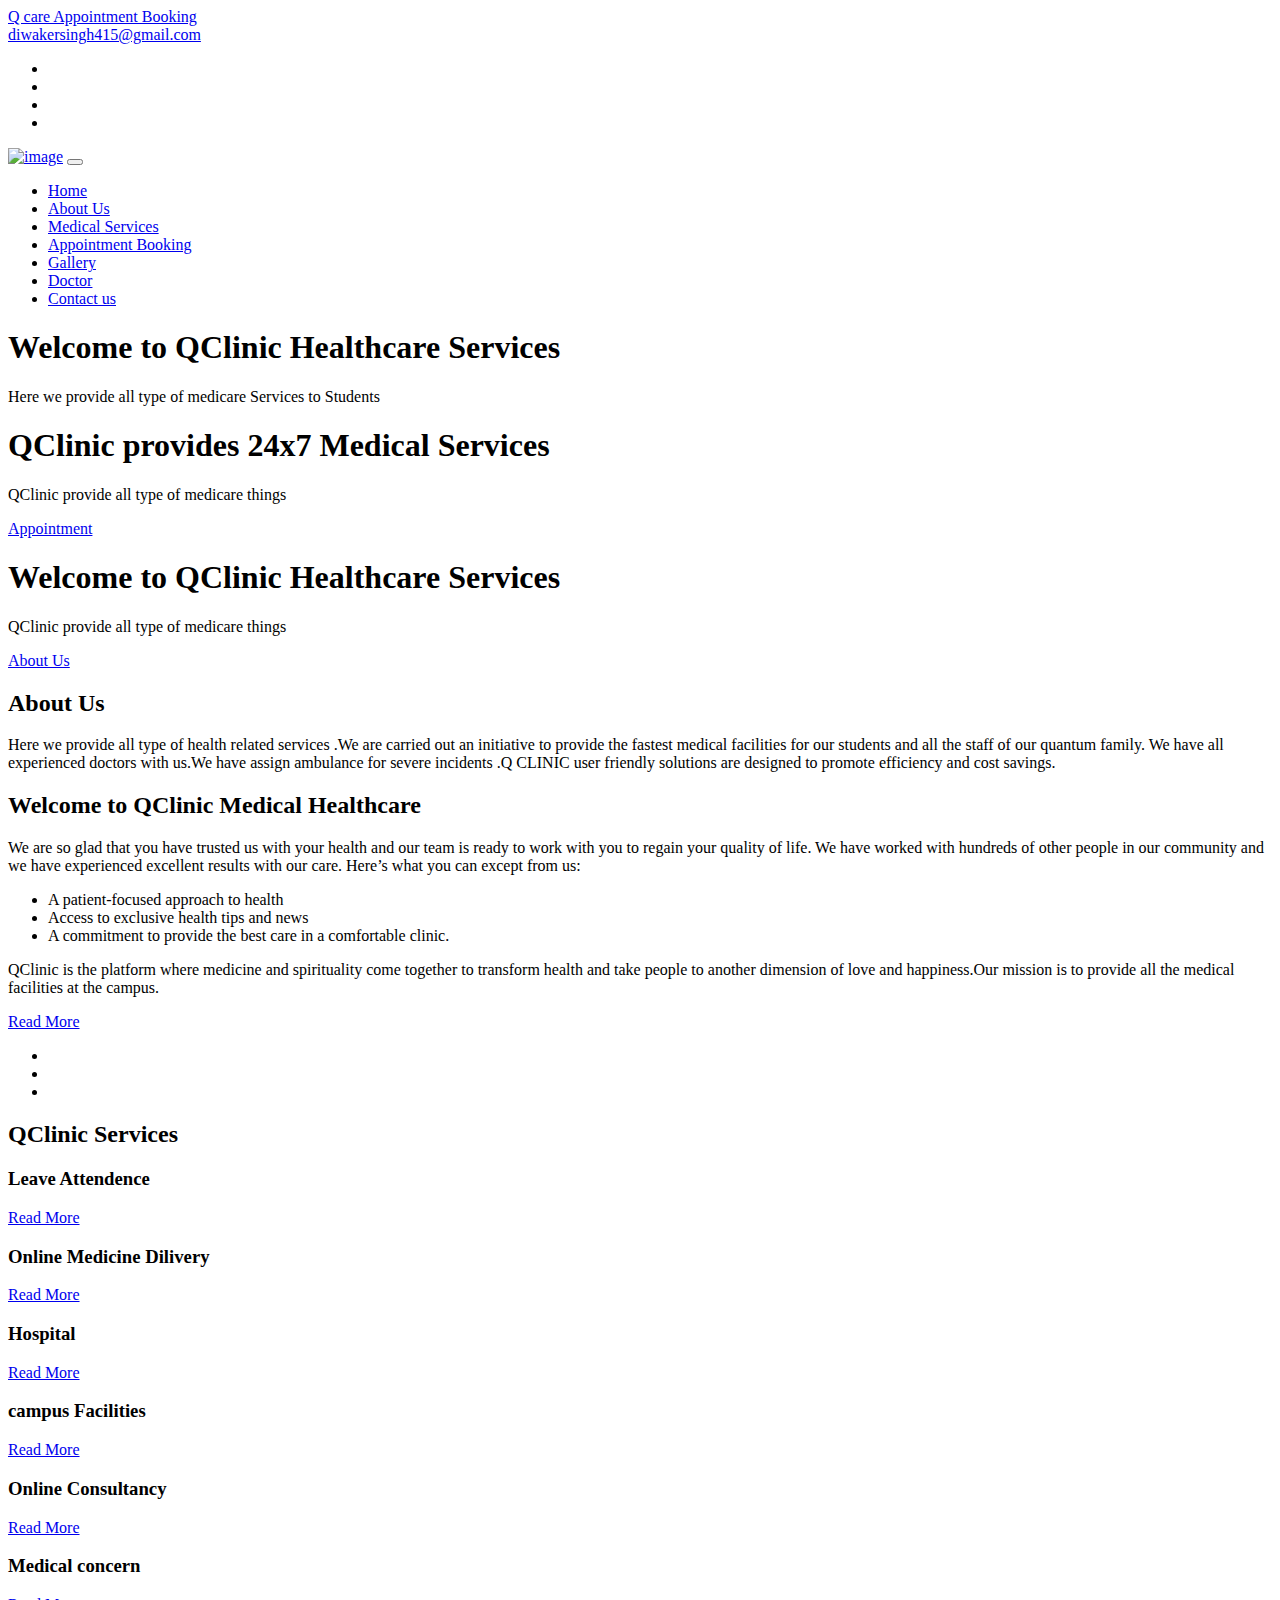
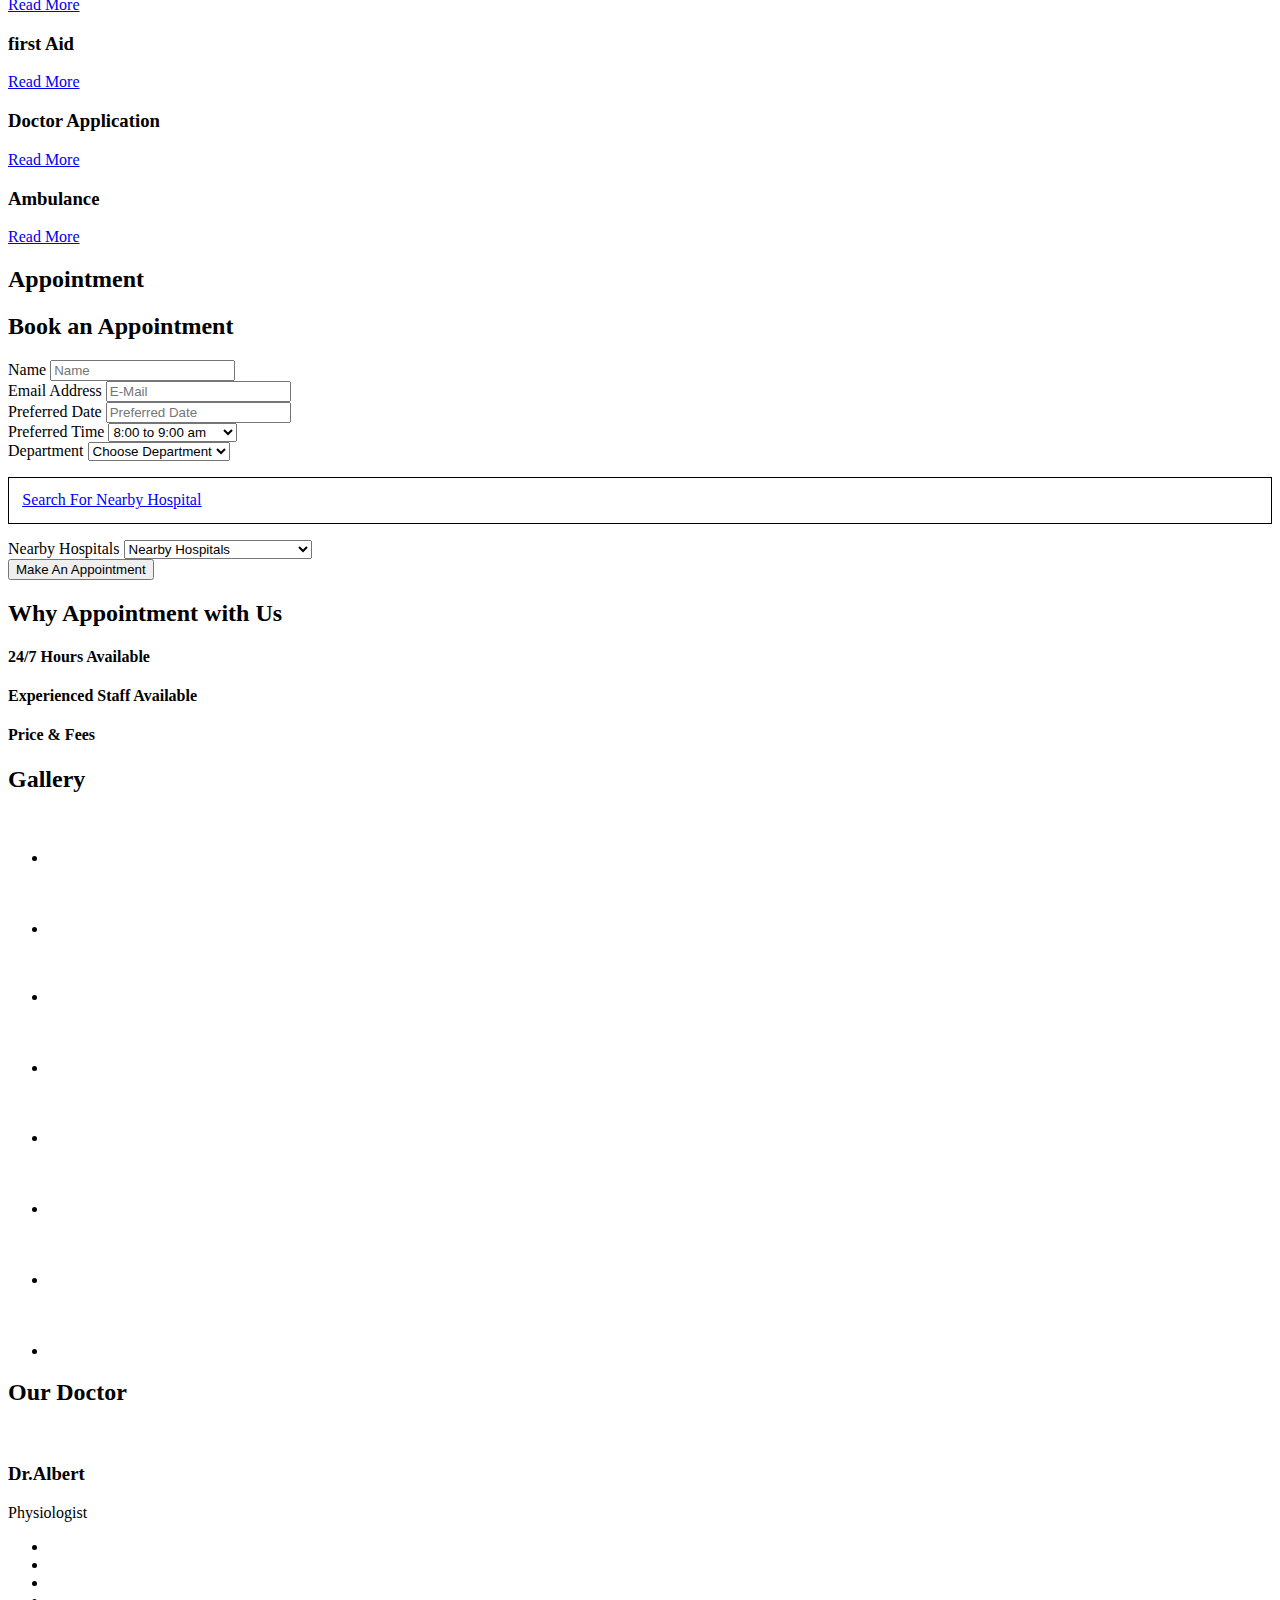
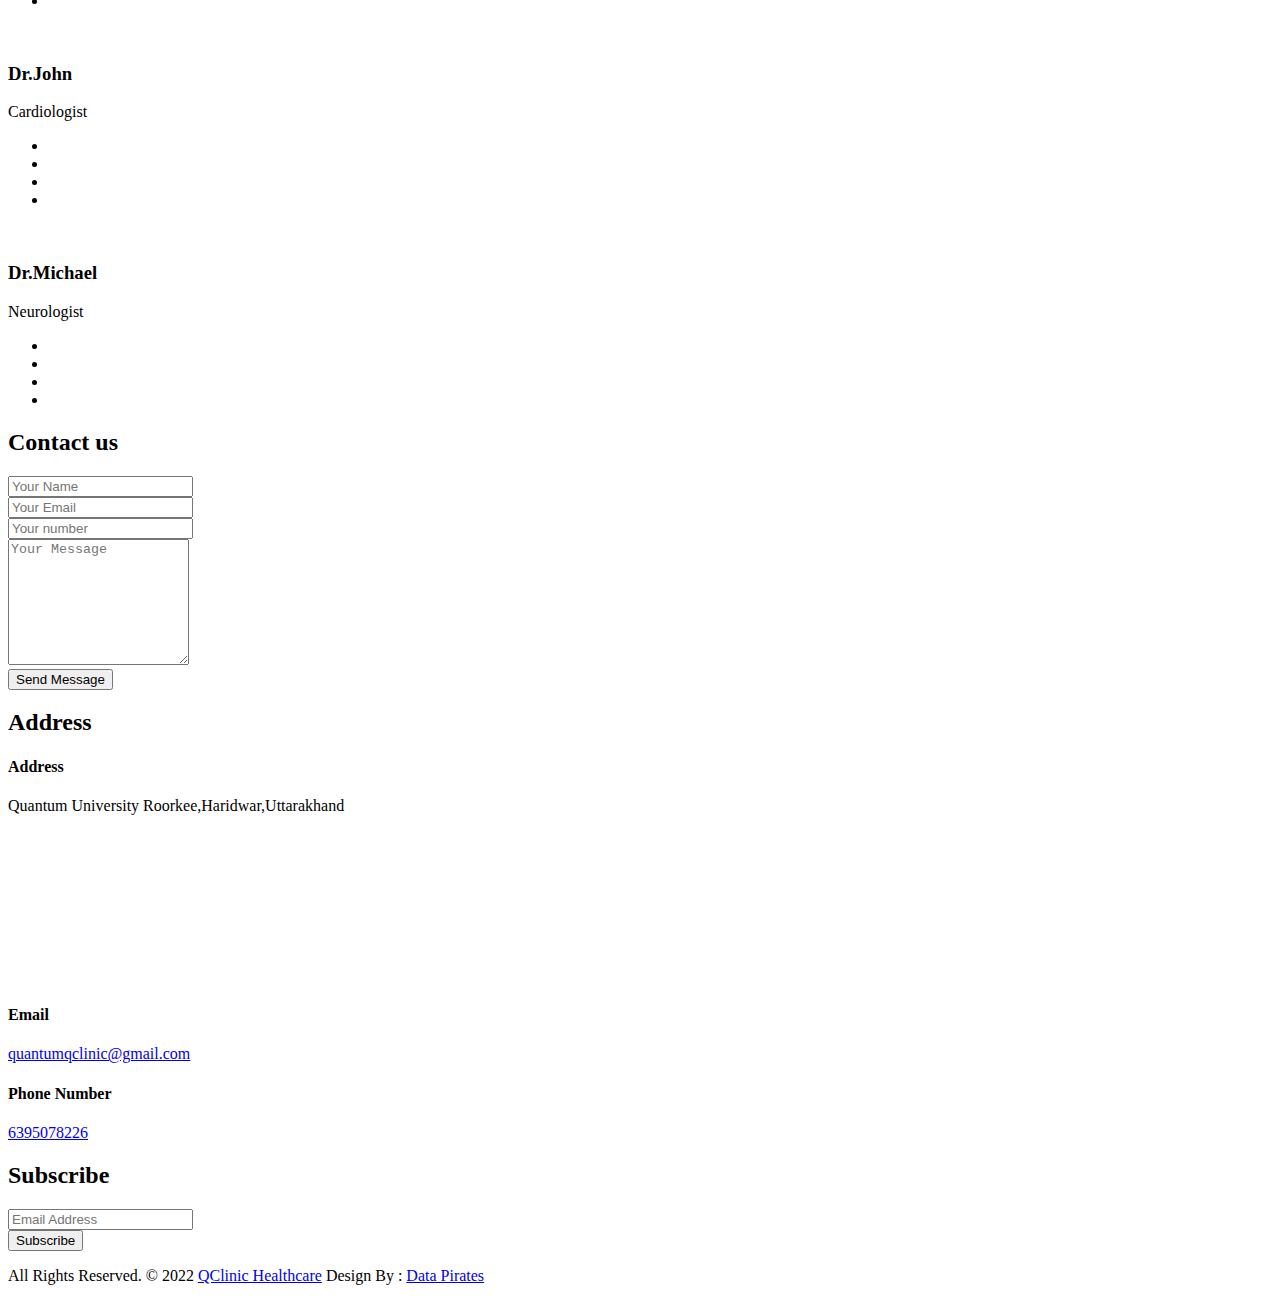
==== index.html @ 94bcf1d7 "Add files via upload" ====
<!DOCTYPE html>
<html lang="en"><!-- Basic -->
<head>
	<meta charset="utf-8">
    <meta http-equiv="X-UA-Compatible" content="IE=edge">   
   
    <!-- Mobile Metas -->
    <meta name="viewport" content="width=device-width, minimum-scale=1.0, maximum-scale=1.0, user-scalable=no">
 
     <!-- Site Metas -->
    <title>Q Clinic Medical Healthcare</title>  
    <meta name="keywords" content="">
    <meta name="description" content="">
    <meta name="author" content="">

    <!-- Site Icons -->
    <link rel="apple-touch-icon" href="images/apple-touch-icon.png">

    <!-- Bootstrap CSS -->
    <link rel="stylesheet" href="css/bootstrap.min.css">
    <!-- Pogo Slider CSS -->
    <link rel="stylesheet" href="css/pogo-slider.min.css">
	<!-- Site CSS -->
    <link rel="stylesheet" href="css/style.css">    
    <!-- Responsive CSS -->
    <link rel="stylesheet" href="css/responsive.css">
    <!-- Custom CSS -->
    <link rel="stylesheet" href="css/custom.css">

	<!-- Chat bot-->
	<!--Start of Tawk.to Script-->
<script type="text/javascript">
	var Tawk_API=Tawk_API||{}, Tawk_LoadStart=new Date();
	(function(){
	var s1=document.createElement("script"),s0=document.getElementsByTagName("script")[0];
	s1.async=true;
	s1.src='https://embed.tawk.to/6226ed041ffac05b1d7d79bb/1ftk0rnnt';
	s1.charset='UTF-8';
	s1.setAttribute('crossorigin','*');
	s0.parentNode.insertBefore(s1,s0);
	})();
	</script>
	<!--End of Tawk.to Script-->
    <!--[if lt IE 9]>
      <script src="https://oss.maxcdn.com/libs/html5shiv/3.7.0/html5shiv.js"></script>
      <script src="https://oss.maxcdn.com/libs/respond.js/1.4.2/respond.min.js"></script>
    <![endif]-->

</head>
<body id="home" data-spy="scroll" data-target="#navbar-wd" data-offset="98">

	<!-- LOADER -->
     <!-- <div id="preloader">
		<div class="loader">
			<img src="images/preloader.gif" alt="" />
		</div>
    </div>end loader -->
    <!-- END LOADER -->
	
	<!-- Start top bar -->
	<div class="main-top">
		<div class="container">
			<div class="row">
				<div class="col-lg-6">
					<div class="left-top">
						<a class="new-btn-d br-2" href="#"><span>Q care Appointment Booking</span></a>
						<div class="mail-b"><a href="#"><i class="fa fa-envelope-o" aria-hidden="true"></i>diwakersingh415@gmail.com</a></div>
					</div>
				</div>
				<div class="col-lg-6">
					<div class="wel-nots">
						<p></p>
					</div>
					<div class="right-top">
						<ul>
							<li><a href="https://m.facebook.com/106757615297140/" target="_black"><i class="fa fa-facebook" aria-hidden="true"></i></a></li>
							<li><a href="https://twitter.com/QClinicMedical1?t=m6DkmgA2YmdWTj9hst7Htg&s=09" target="_black"><i class="fa fa-twitter" aria-hidden="true"></i></a></li>
							<li><a href="https://instagram.com/q_clinic_medical_healthcare?utm_medium=copy_link" target="_blank"><i class="fa fa-instagram" aria-hidden="true"></i></a></li>
							<li><a href="https://youtube.com/channel/UCHFMTTF3Ap9h_PLgD2fY7kg" target="_blank"><i class="fa fa-youtube-play" aria-hidden="true"></i></a></li>
						</ul>
					</div>
				</div>
			</div>
		</div>
	</div>
	<!-- End top bar -->
	
	<!-- Start header -->
	<header class="top-header">
		<nav class="navbar header-nav navbar-expand-lg">
            <div class="container">
				<a class="navbar-brand" href="index.html"><img src="images/logo.jpg" alt="image"></a>
				<button class="navbar-toggler" type="button" data-toggle="collapse" data-target="#navbar-wd" aria-controls="navbar-wd" aria-expanded="false" aria-label="Toggle navigation">
					<span></span>
					<span></span>
					<span></span>
				</button>
                <div class="collapse navbar-collapse justify-content-end" id="navbar-wd">
                    <ul class="navbar-nav">
                        <li><a class="nav-link active" href="#home">Home</a></li>
                        <li><a class="nav-link" href="#about">About Us</a></li>
                        <li><a class="nav-link" href="#services">Medical Services</a></li>
						<li><a class="nav-link" href="#appointment">Appointment Booking</a></li>
                        <li><a class="nav-link" href="#gallery">Gallery</a></li>
						<li><a class="nav-link" href="#team">Doctor</a></li>
                       	<li><a class="nav-link" href="#contact">Contact us</a></li>
                    </ul>
                </div>
            </div>
        </nav>
	</header>
	<!-- End header -->
	
	<!-- Start Banner -->
	<div class="ulockd-home-slider">
		<div class="container-fluid">
			<div class="row">
				<div class="pogoSlider" id="js-main-slider">
					<div class="pogoSlider-slide" data-transition="fade" data-duration="1500" style="background-image:url(images/qu.jpg);">
						<div class="lbox-caption pogoSlider-slide-element">
							<div class="lbox-details">
								<h1>Welcome to QClinic Healthcare Services</h1>
							<p>Here we provide all type of medicare Services to Students</p>
							</div>
						</div>
					</div>
					<div class="pogoSlider-slide" data-transition="fade" data-duration="1500" style="background-image:url(images/slider-2.jpg);">
						<div class="lbox-caption pogoSlider-slide-element">
							<div class="lbox-details">
								<h1>QClinic provides 24x7 Medical Services</h1>
								<p> QClinic provide all type of  medicare things</p>
								<a href="#appointment" class="btn">Appointment</a>
							</div>
						</div>
					</div>
					<div class="pogoSlider-slide" data-transition="fade" data-duration="1500" style="background-image:url(images/slider-3.jpg);">
						<div class="lbox-caption pogoSlider-slide-element">
							<div class="lbox-details">
								<h1>Welcome to QClinic Healthcare Services </h1>
								<p>QClinic provide all type of medicare things</p>
								<a href="#" class="btn">About Us</a>
							</div>
						</div>
						
					</div>
				</div><!-- .pogoSlider -->
			</div>
		</div>
	</div>
	<!-- End Banner -->
	
	<!-- Start About us -->
	<div id="about" class="about-box">
		<div class="about-a1">
			<div class="container">
				<div class="row">
					<div class="col-lg-12">
						<div class="title-box">
							<h2>About Us</h2>
							<p>	Here we provide all type of health related services .We are carried out an initiative to provide the fastest medical facilities for our students and all the staff of our quantum family. We have all experienced doctors with us.We have  assign ambulance for severe incidents .Q CLINIC user friendly solutions are designed to promote efficiency and cost savings.</p>
								<p> </p>
						</div>
					</div>
				</div>
				<div class="row">
					<div class="col-lg-12 col-md-12 col-sm-12">
						<div class="row align-items-center about-main-info">
							<div class="col-lg-6 col-md-6 col-sm-12">
								<h2> Welcome to QClinic Medical Healthcare </h2>
								<p>We are so glad that you have trusted us with your health and our team is ready to work with you to regain your quality of life.
									We have worked with hundreds of other people in our community and we have experienced excellent results with our care.
									Here’s what you can except from us:
									<ul>
										<li>A patient-focused approach to health</li>
										<li>Access to exclusive health tips and news</li>
										<li>A commitment to provide the best care in a comfortable clinic.</li>

									</ul>
									 
									</p>
								<p>QClinic is the platform where medicine and spirituality come together to transform health and take people to another dimension of love and happiness.Our mission is to provide all the medical facilities at the campus. </p>
								<a href="#" class="new-btn-d br-2">Read More</a>
							</div>
							<div class="col-lg-6 col-md-6 col-sm-12">
								<div class="about-m">
									<ul id="banner">
										<li>
											<img src="images/about-img-01.jpg" alt="">
										</li>
										<li>
											<img src="images/about-img-02.jpg" alt="">
										</li>
										<li>
											<img src="images/about-img-03.jpg" alt="">
										</li>
									</ul>
								</div>
							</div>
						</div>
					</div>
				</div>
			</div>
		</div>
	</div>
	<!-- End About us -->
	
	<!-- Start Services -->
	<div id="services" class="services-box">
		<div class="container">
			<div class="row">
				<div class="col-lg-12">
					<div class="title-box">
						<h2> QClinic Services</h2>
						
					</div>
				</div>
			</div>
			
			<div class="row">
				<div class="col-lg-12">
					<div class="owl-carousel owl-theme">
						<div class="item">
							<div class="serviceBox">
								<div class="service-icon"><i class="fa fa-h-square" aria-hidden="true"></i></div>
								<h3 class="title">Leave Attendence</h3>
								<p class="description">
								</p>
								<a href="#" class="new-btn-d br-2">Read More</a>
							</div>
						</div>
						<div class="item">
							<div class="serviceBox">
								<div class="service-icon"><i class="fa fa-heart" aria-hidden="true"></i></div>
								<h3 class="title">Online Medicine Dilivery</h3>
								<p class="description">
									
								</p>
								<a href="#" class="new-btn-d br-2">Read More</a>
							</div>
						</div>
						<div class="item">
							<div class="serviceBox">
								<div class="service-icon"><i class="fa fa-hospital-o" aria-hidden="true"></i></div>
								<h3 class="title">Hospital</h3>
								<p class="description">
									
								</p>
								<a href="#" class="new-btn-d br-2">Read More</a>
							</div>
						</div>
						<div class="item">
							<div class="serviceBox">
								<div class="service-icon"><i class="fa fa-stethoscope" aria-hidden="true"></i></div>
								<h3 class="title">campus Facilities</h3>
								<p class="description">
								
								</p>
								<a href="#" class="new-btn-d br-2">Read More</a>
							</div>
						</div>
						<div class="item">
							<div class="serviceBox">
								<div class="service-icon"><i class="fa fa-wheelchair" aria-hidden="true"></i></div>
								<h3 class="title">Online Consultancy</h3>
								<p class="description">
								
								</p>
								<a href="#" class="new-btn-d br-2">Read More</a>
							</div>
						</div>
						<div class="item">
							<div class="serviceBox">
								<div class="service-icon"><i class="fa fa-plus-square" aria-hidden="true"></i></div>
								<h3 class="title">Medical concern</h3>
								<p class="description">
								
								</p>
								<a href="#" class="new-btn-d br-2">Read More</a>
							</div>
						</div>
						<div class="item"> 
							<div class="serviceBox">
								<div class="service-icon"><i class="fa fa-medkit" aria-hidden="true"></i></div>
								<h3 class="title">first Aid</h3>
								<p class="description">
									
								</p>
								<a href="#" class="new-btn-d br-2">Read More</a>
							</div>
						</div>
						<div class="item">
							<div class="serviceBox">
								<div class="service-icon"><i class="fa fa-user-md" aria-hidden="true"></i></div>
								<h3 class="title">Doctor Application</h3>
								<p class="description">
								
								</p>
								<a href="#" class="new-btn-d br-2">Read More</a>
							</div>
						</div>
						<div class="item">
							<div class="serviceBox">
								<div class="service-icon"><i class="fa fa-ambulance" aria-hidden="true"></i></div>
								<h3 class="title">Ambulance</h3>
								<p class="description">
								
								</p>
								<a href="ambulance.html" class="new-btn-d br-2">Read More</a>
							</div>
						</div>
					</div>
				</div>
			</div>			
		</div>
	</div>
	<!-- End Services -->
	
	<!-- Start Appointment -->
	<div id="appointment" class="appointment-main">
		<div class="container">
			<div class="row">
				<div class="col-lg-12">
					<div class="title-box">
						<h2>Appointment</h2>
						<p> </p>
					</div>
				</div>
			</div>
			<div class="row">
				<div class="col-lg-6 col-md-6">
					<div class="well-block">
                        <div class="well-title">
                            <h2>Book an Appointment</h2>
                        </div>
                        <form>
                            <!-- Form start -->
                            <div class="row">
                                <div class="col-md-6">
                                    <div class="form-group">
                                        <label class="control-label" for="name">Name</label>
                                        <input id="name" name="name" type="text" placeholder="Name" class="form-control input-md">
                                    </div>
                                </div>
                                <!-- Text input-->
                                <div class="col-md-6">
                                    <div class="form-group">
                                        <label class="control-label" for="email">Email Address </label>
                                        <input id="email" name="email" type="text" placeholder="E-Mail" class="form-control input-md">
                                    </div>
                                </div>
                                <!-- Text input-->
                                <div class="col-md-6">
                                    <div class="form-group">
                                        <label class="control-label" for="date">Preferred Date</label>
                                        <input id="date" name="date" type="text" placeholder="Preferred Date" class="form-control input-md">
                                    </div>
                                </div>
                                <!-- Select Basic -->
                                <div class="col-md-6">
                                    <div class="form-group">
                                        <label class="control-label" for="time">Preferred Time</label>
                                        <select id="time" name="time" class="form-control">
                                            <option value="8:00 to 9:00">8:00 to 9:00 am</option>
                                            <option value="9:00 to 10:00">9:00 to 10:00 am</option>
                                            <option value="10:00 to 1:00">10:00 to 11:00 am</option>
											<option value="3:00 to 4:00pm">3:00 to 4:00 pm</option>
											<option value="4:00 to 5:00 pm">4:00 tp 5:00 pm</option>
                                        </select>
                                    </div>
                                </div>
                                <!-- Select Basic -->
                                <div class="col-md-12">
                                    <div class="form-group">
                                        <label class="control-label" for="appointmentfor">Department</label>
                                        <select id="appointmentfor" name="appointmentfor" class="form-control">
                                            <option value="Choose Department">Choose Department</option>
											<option value="Gynacology">Gynacology</option>
											<option value="Dermatologist">Dermatologist</option>
											<option value="Orthology">Orthology</option>
											<option value="Anesthesiology">Anesthesiology</option>
											<option value="Ayurvedic">Ayurvedic</option>
                                        </select>
                                    </div>
                                </div >
								<div class="col-md-12">
								<div class="map">
									<a href="https://www.google.com/maps/search/Quantum+University+nearby+hospitals/@30.0083702,77.7023051,12z/data=!3m1!4b1?hl=en" target="_blank"  ><p style="color: blue;border: solid black;padding: 10pt;border-width: 1px;"><u>Search For Nearby Hospital</u></p></a>
							</div>
						</div>
								<div class="col-md-6">
                                    <div class="form-group">
                                        <label class="control-label" for="hospital">Nearby Hospitals</label>
                                        <select id="hospital" name="hospital" class="form-control" value="Nearby Hospitals">
											<option value="Nearby Hospitals">Nearby Hospitals</option>
                                            <option value="sanjeevani Hospital">Sanjeevani Hospital</option>
                                            <option value="Jeevan Jyoti Hospital">Jeevan Jyoti Hospital</option>
                                            <option value="Ayushman Hospital">Ayushman Hospital</option>
											<option value="National Charitable Hospital">National Charitable Hospital</option>
											<option value="Arogyam Hospital">Arogyam Hospital</option>
                                        </select>
                                    </div>
                                </div>
                                <!-- Button -->
                                <div class="col-md-12">
                                    <div class="form-group">
                                        <button id="singlebutton" name="singlebutton" class="new-btn-d br-2" src="">Make An Appointment</button>
                                    </div>
                                </div>
                            </div>
                        </form>
                        <!-- form end -->
                    </div>
				</div>
				<div class="col-lg-6 col-md-6">
					<div class="well-block">
                        <div class="well-title">
                            <h2>Why Appointment with Us</h2>
                        </div>
                        <div class="feature-block">
                            <div class="feature feature-blurb-text">
                                <h4 class="feature-title">24/7 Hours Available</h4>
                                <div class="feature-content">
                                    <p></p>
                                </div>
                            </div>
                            <div class="feature feature-blurb-text">
                                <h4 class="feature-title">Experienced Staff Available</h4>
                                <div class="feature-content">
                                    <p> </p>
                                </div>
                            </div>
                            <div class="feature feature-blurb-text">
                                <h4 class="feature-title"> Price & Fees</h4>
                                <div class="feature-content">
                                    <p></p>
                                </div>
                            </div>
                        </div>
                    </div>
				</div>
			</div>
		</div>
	</div>
	<!-- End Appointment -->
	
	<!-- Start Gallery -->
	<div id="gallery" class="gallery-box">
		<div class="container-fluid">
			<div class="row">
				<div class="col-lg-12">
					<div class="title-box">
						<h2>Gallery</h2>
						<p></p>
					</div>
				</div>
			</div>
			
			<div class="popup-gallery row clearfix">
				<div class="col-md-3 col-sm-6">
					<div class="box-gallery">
						<img src="images/gallery-01.jpg" alt="">
						<div class="box-content">	
							<h3 class="title"></h3>
							<ul class="icon">
								<li><a href="images/gallery-01.jpg"><i class="fa fa-picture-o" aria-hidden="true"></i></a></li>								
							</ul>
						</div>
					</div>
				</div>
				<div class="col-md-3 col-sm-6">
					<div class="box-gallery">
						<img src="images/gallery-02.jpg" alt="">
						<div class="box-content">
							<h3 class="title"></h3>
							<ul class="icon">
								<li><a href="images/gallery-02.jpg"><i class="fa fa-picture-o" aria-hidden="true"></i></a></li>								
							</ul>
						</div>
					</div>
				</div>
				<div class="col-md-3 col-sm-6">					
					<div class="box-gallery">
						<img src="images/gallery-03.jpg" alt="">
						<div class="box-content">							
							<ul class="icon">
								<li><a href="images/gallery-03.jpg"><i class="fa fa-picture-o" aria-hidden="true"></i></a></li>								
							</ul>
						</div>
					</div>
				</div>
				<div class="col-md-3 col-sm-6">
					<div class="box-gallery">
						<img src="images/gallery-04.jpg" alt="">
						<div class="box-content">	
							<h3 class="title"></h3>
							<ul class="icon">
								<li><a href="images/gallery-04.jpg"><i class="fa fa-picture-o" aria-hidden="true"></i></a></li>								
							</ul>
						</div>
					</div>
				</div>
				<div class="col-md-3 col-sm-6">
					<div class="box-gallery">
						<img src="images/gallery-05.jpg" alt="">
						<div class="box-content">							
							<h3 class="title"></h3>
							<ul class="icon">
								<li><a href="images/gallery-05.jpg"><i class="fa fa-picture-o" aria-hidden="true"></i></a></li>								
							</ul>
						</div>
					</div>
				</div>
				<div class="col-md-3 col-sm-6">					
					<div class="box-gallery">
						<img src="images/gallery-06.jpg" alt="">
						<div class="box-content">
							<h3 class="title"></h3>
							<ul class="icon">
								<li><a href="images/gallery-06.jpg"><i class="fa fa-picture-o" aria-hidden="true"></i></a></li>								
							</ul>
						</div>
					</div>
				</div>
				<div class="col-md-3 col-sm-6">
					<div class="box-gallery">
						<img src="images/gallery-07.jpg" alt="">
						<div class="box-content">
							<h3 class="title"></h3>
							<ul class="icon">
								<li><a href="images/gallery-07.jpg"><i class="fa fa-picture-o" aria-hidden="true"></i></a></li>								
							</ul>
						</div>
					</div>
				</div>
				<div class="col-md-3 col-sm-6">
					<div class="box-gallery">
						<img src="images/gallery-08.jpg" alt="">
						<div class="box-content">		
							<h3 class="title"></h3>
							<ul class="icon">
								<li><a href="images/gallery-08.jpg"><i class="fa fa-picture-o" aria-hidden="true"></i></a></li>								
							</ul>
						</div>
					</div>
				</div>
			</div>
		</div>
	</div>
	<!-- End Gallery -->
	
	<!-- Start Team -->
	<div id="team" class="team-box">
		<div class="container">
			<div class="row">
				<div class="col-lg-12">
					<div class="title-box">
						<h2>Our Doctor</h2>
						<p> </p>
					</div>
				</div>
			</div>
			
			<div class="row">
                <div class="col-md-4 col-sm-6">
                    <div class="our-team">
                        <div class="pic">
                            <img src="images/doctor.jfif" alt="">
                        </div>
                        <div class="team-content">
                            <h3 class="title">Dr.Albert </h3>
                            <span class="post">Physiologist</span>
                            <ul class="social">
                                <li><a href="#"><i class="fa fa-facebook" aria-hidden="true"></i></a></li>
                                <li><a href="#"><i class="fa fa-twitter" aria-hidden="true"></i></a></li>
                                <li><a href="#"><i class="fa fa-google-plus" aria-hidden="true"></i></a></li>
                                <li><a href="#"><i class="fa fa-youtube-play" aria-hidden="true"></i></a></li>
                            </ul>
                        </div>
                    </div>
                </div>

                <div class="col-md-4 col-sm-6">
                    <div class="our-team">
                        <div class="pic">
                            <img src="images/img-2.jpg" alt="">
                        </div>
                        <div class="team-content">
                            <h3 class="title">Dr.John</h3>
                            <span class="post">Cardiologist</span>
                            <ul class="social">
                                <li><a href="#"><i class="fa fa-facebook" aria-hidden="true"></i></a></li>
                                <li><a href="#"><i class="fa fa-twitter" aria-hidden="true"></i></a></li>
                                <li><a href="#"><i class="fa fa-google-plus" aria-hidden="true"></i></a></li>
                                <li><a href="#"><i class="fa fa-youtube-play" aria-hidden="true"></i></a></li>
                            </ul>
                        </div>
                    </div>
                </div>

                <div class="col-md-4 col-sm-6">
                    <div class="our-team">
                        <div class="pic">
                            <img src="images/doctor3.jfif" alt="">
                        </div>
                        <div class="team-content">
                            <h3 class="title">Dr.Michael</h3>
                            <span class="post">Neurologist</span>
                            <ul class="social">
                                <li><a href="#"><i class="fa fa-facebook" aria-hidden="true"></i></a></li>
                                <li><a href="#"><i class="fa fa-twitter" aria-hidden="true"></i></a></li>
                                <li><a href="#"><i class="fa fa-google-plus" aria-hidden="true"></i></a></li>
                                <li><a href="#"><i class="fa fa-youtube-play" aria-hidden="true"></i></a></li>
                            </ul>
                        </div>
                    </div>
                </div>
            </div>
			
		</div>
	</div>
	
	<!-- End Team -->
	
	
	
	<!-- Start Contact -->
	<div id="contact" class="contact-box">
		<div class="container">
			<div class="row">
				<div class="col-lg-12">
					<div class="title-box">
						<h2>Contact us</h2>
						<p> </p>
					</div>
				</div>
			</div>
			<div class="row">
				
				<div class="col-lg-12 col-xs-12">
				  <div class="contact-block">
					<form id="contactForm">
					  <div class="row">
						<div class="col-md-6">
							<div class="form-group">
								<input type="text" class="form-control" id="name" name="name" placeholder="Your Name" required data-error="Please enter your name">
								<div class="help-block with-errors"></div>
							</div>                                 
						</div>
						<div class="col-md-6">
							<div class="form-group">
								<input type="text" placeholder="Your Email" id="email" class="form-control" name="name" required data-error="Please enter your email">
								<div class="help-block with-errors"></div>
							</div> 
						</div>
						<div class="col-md-12">
							<div class="form-group">
								<input type="text" placeholder="Your number" id="number" class="form-control" name="number" required data-error="Please enter your number">
								<div class="help-block with-errors"></div>
							</div> 
						</div>
						<div class="col-md-12">
							<div class="form-group"> 
								<textarea class="form-control" id="message" placeholder="Your Message" rows="8" data-error="Write your message" required></textarea>
								<div class="help-block with-errors"></div>
							</div>
							<div class="submit-button text-center">
								<button class="btn btn-common" id="submit" type="submit">Send Message</button>
								<div id="msgSubmit" class="h3 text-center hidden"></div> 
								<div class="clearfix"></div> 
							</div>
						</div>
					  </div>            
					</form>
				  </div>
				</div>
				
				
				<div class="col-lg-12 col-xs-12">
					<div class="left-contact">
						<h2>Address</h2>
						<div class="media cont-line">
							<div class="media-left icon-b">
								<i class="fa fa-location-arrow" aria-hidden="true"></i>
							</div>
							<div class="media-body dit-right">
								<h4>Address</h4>
								<p>Quantum University Roorkee,Haridwar,Uttarakhand</p>
								<iframe src="https://www.google.com/maps/embed?pb=!1m18!1m12!1m3!1d3454.9919030163665!2d77.76140241504167!3d30.008388881895428!2m3!1f0!2f0!3f0!3m2!1i1024!2i768!4f13.1!3m3!1m2!1s0x390ec88c479bdbdb%3A0x30485550e6060b54!2sQuantum%20University!5e0!3m2!1sen!2sin!4v1646714481591!5m2!1sen!2sin" width="150" height="150" style="border:0;" allowfullscreen="" loading="lazy"></iframe>
							</div>
						</div>
						<div class="media cont-line">
							<div class="media-left icon-b">
								<i class="fa fa-envelope" aria-hidden="true"></i>
							</div>
							<div class="media-body dit-right">
								<h4>Email</h4>
								<a href="#">quantumqclinic@gmail.com</a>
								
							</div>
						</div>
						<div class="media cont-line">
							<div class="media-left icon-b">
								<i class="fa fa-volume-control-phone" aria-hidden="true"></i>
							</div>
							<div class="media-body dit-right">
								<h4>Phone Number</h4>
									<a href="#">6395078226</a><br>
							</div>
						</div>
					</div>
								
				</div>
				
				
			</div>
		</div>
	</div>
	<!-- End Contact -->
	
	<!-- Start Subscribe -->
	<div class="subscribe-box">
		<div class="container">
			<div class="row">
				<div class="col-lg-12">
					<div class="subscribe-inner text-center clearfix">
						<h2>Subscribe</h2>
						<p></p>
						<form action="#" method="post">
							<div class="form-group">
								<input class="form-control-1" id="email-1" name="email" placeholder="Email Address" required="" type="text">
							</div>
							<div class="form-group">
								<button type="submit" class="new-btn-d br-2">
									Subscribe
								</button>
							</div>
						</form>
					</div>
				</div>
			</div>
		</div>
	</div>
	<!-- End Subscribe -->
	
	<!-- Start Footer -->
	<footer class="footer-box">
		<div class="container">
			<div class="row">
				<div class="col-lg-12">
					<p class="footer-company-name">All Rights Reserved. &copy; 2022 <a href="#">QClinic Healthcare</a> Design By : <a href="https://html.design/">Data Pirates</a></p>
				</div>
			
			</div>
		</div>
	</footer>
	<!-- End Footer -->
	
	<a href="#" id="scroll-to-top" class="new-btn-d br-2"><i class="fa fa-angle-up"></i></a>

	<!-- ALL JS FILES -->
	<script src="js/jquery.min.js"></script>
	<script src="js/popper.min.js"></script>
	<script src="js/bootstrap.min.js"></script>
    <!-- ALL PLUGINS -->
	<script src="js/jquery.magnific-popup.min.js"></script>
    <script src="js/jquery.pogo-slider.min.js"></script> 
	<script src="js/slider-index.js"></script>
	<script src="js/smoothscroll.js"></script>
	<script src="js/TweenMax.min.js"></script>
	<script src="js/main.js"></script>
	<script src="js/owl.carousel.min.js"></script>
	<script src="js/form-validator.min.js"></script>
    <script src="js/contact-form-script.js"></script>
	<script src="js/isotope.min.js"></script>	
	<script src="js/images-loded.min.js"></script>	
    <script src="js/custom.js"></script>
</body>
</html>
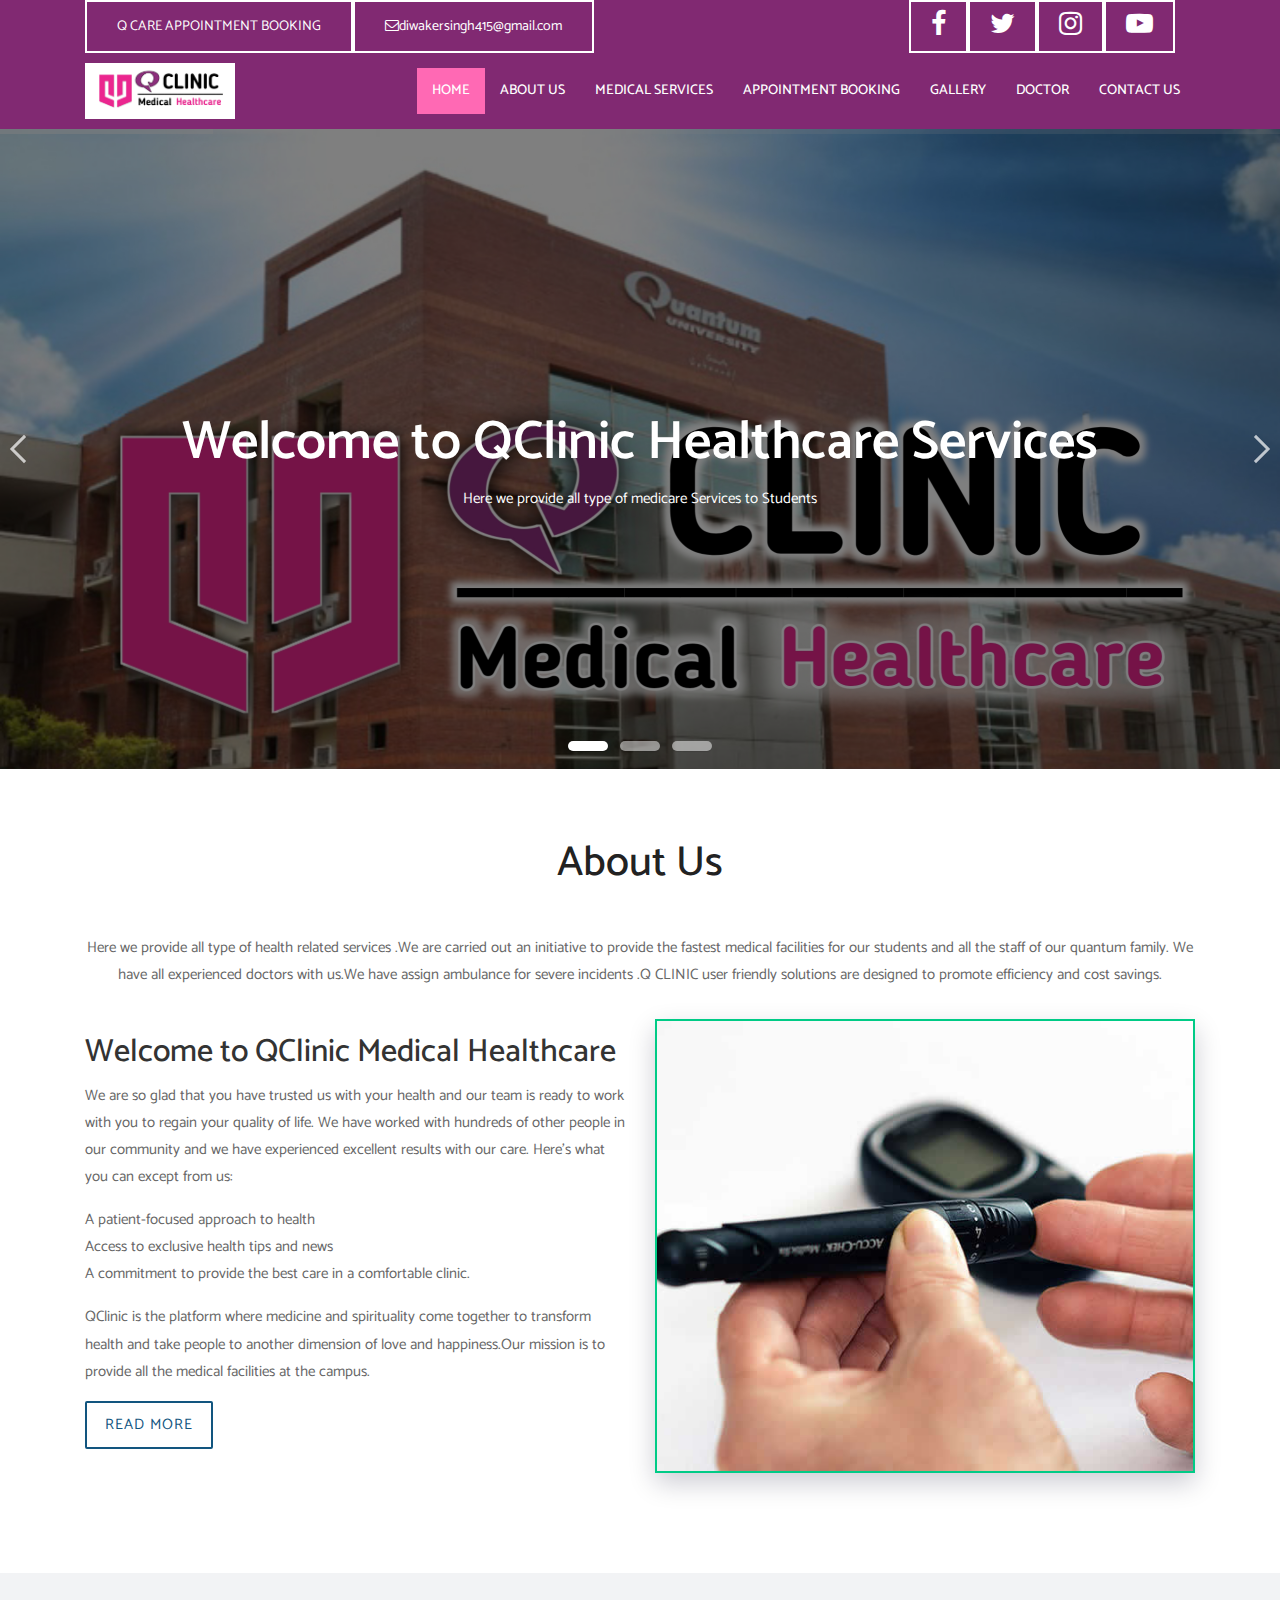
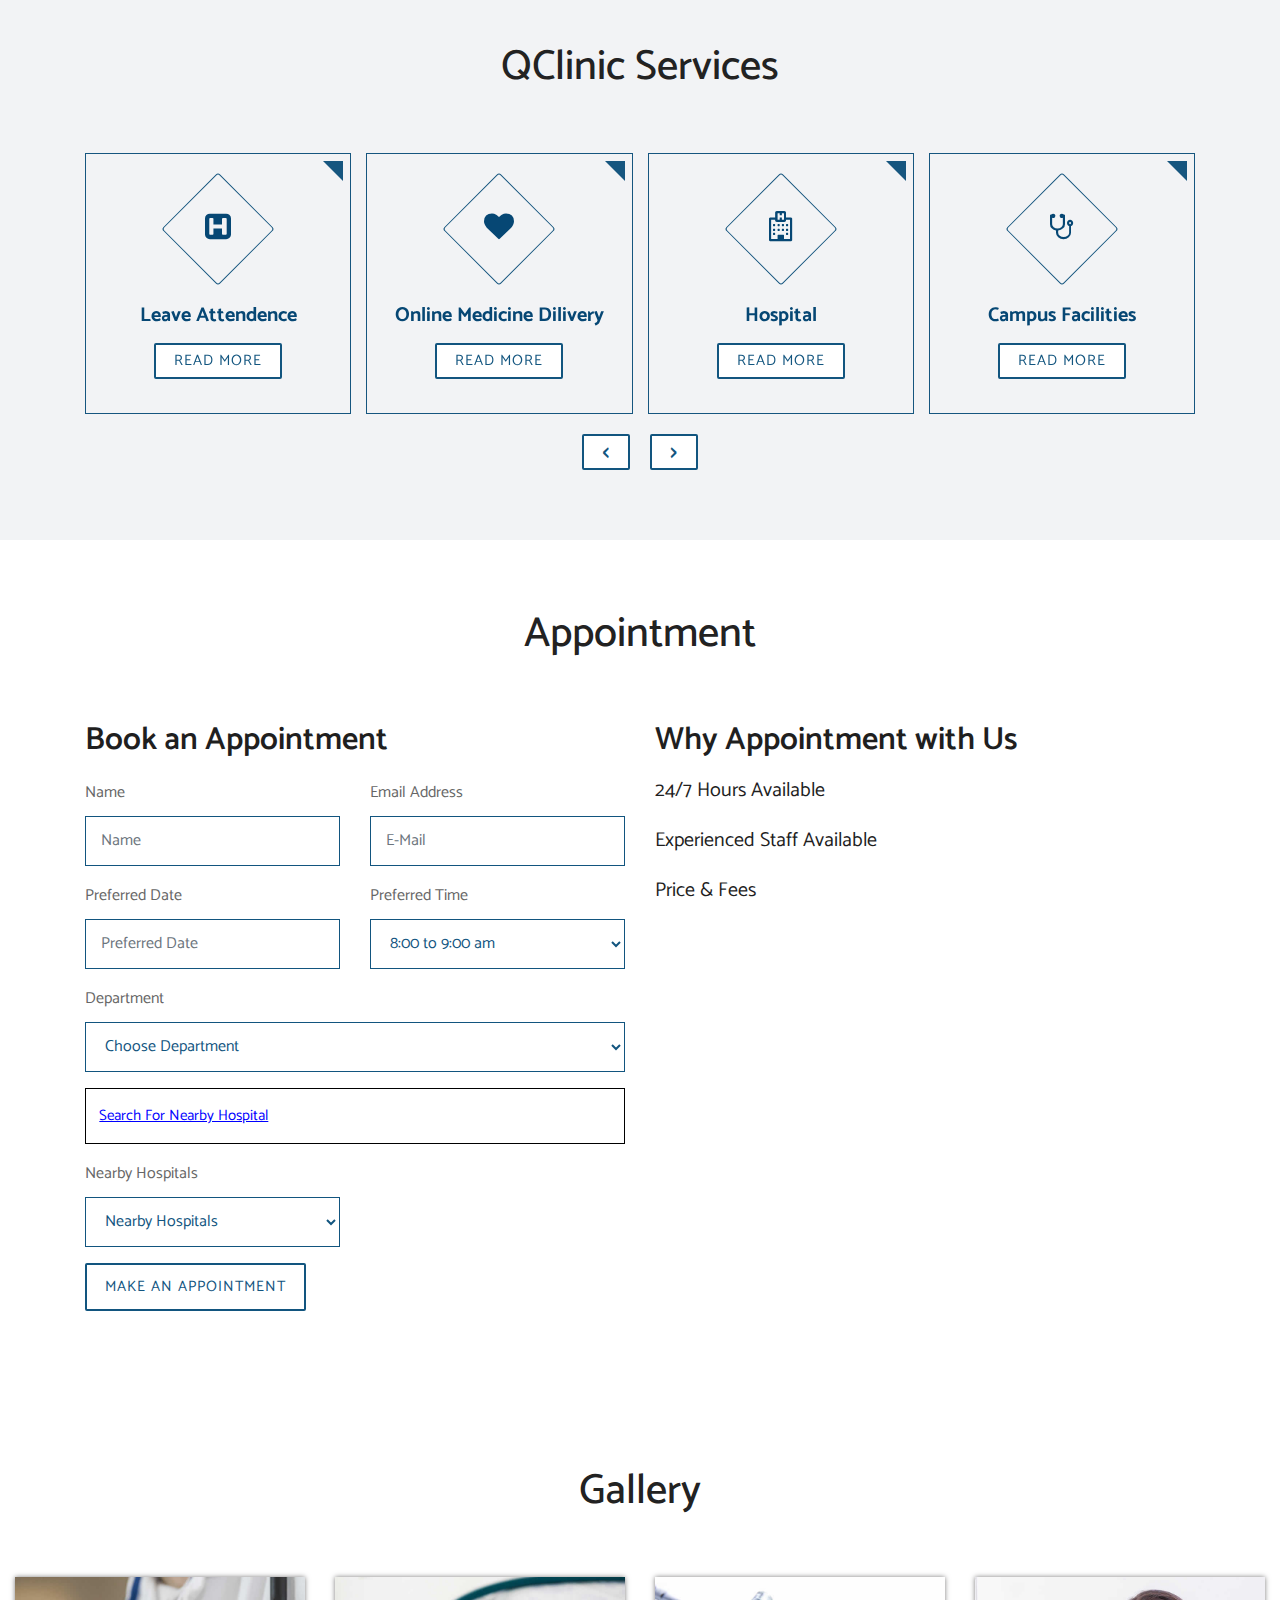
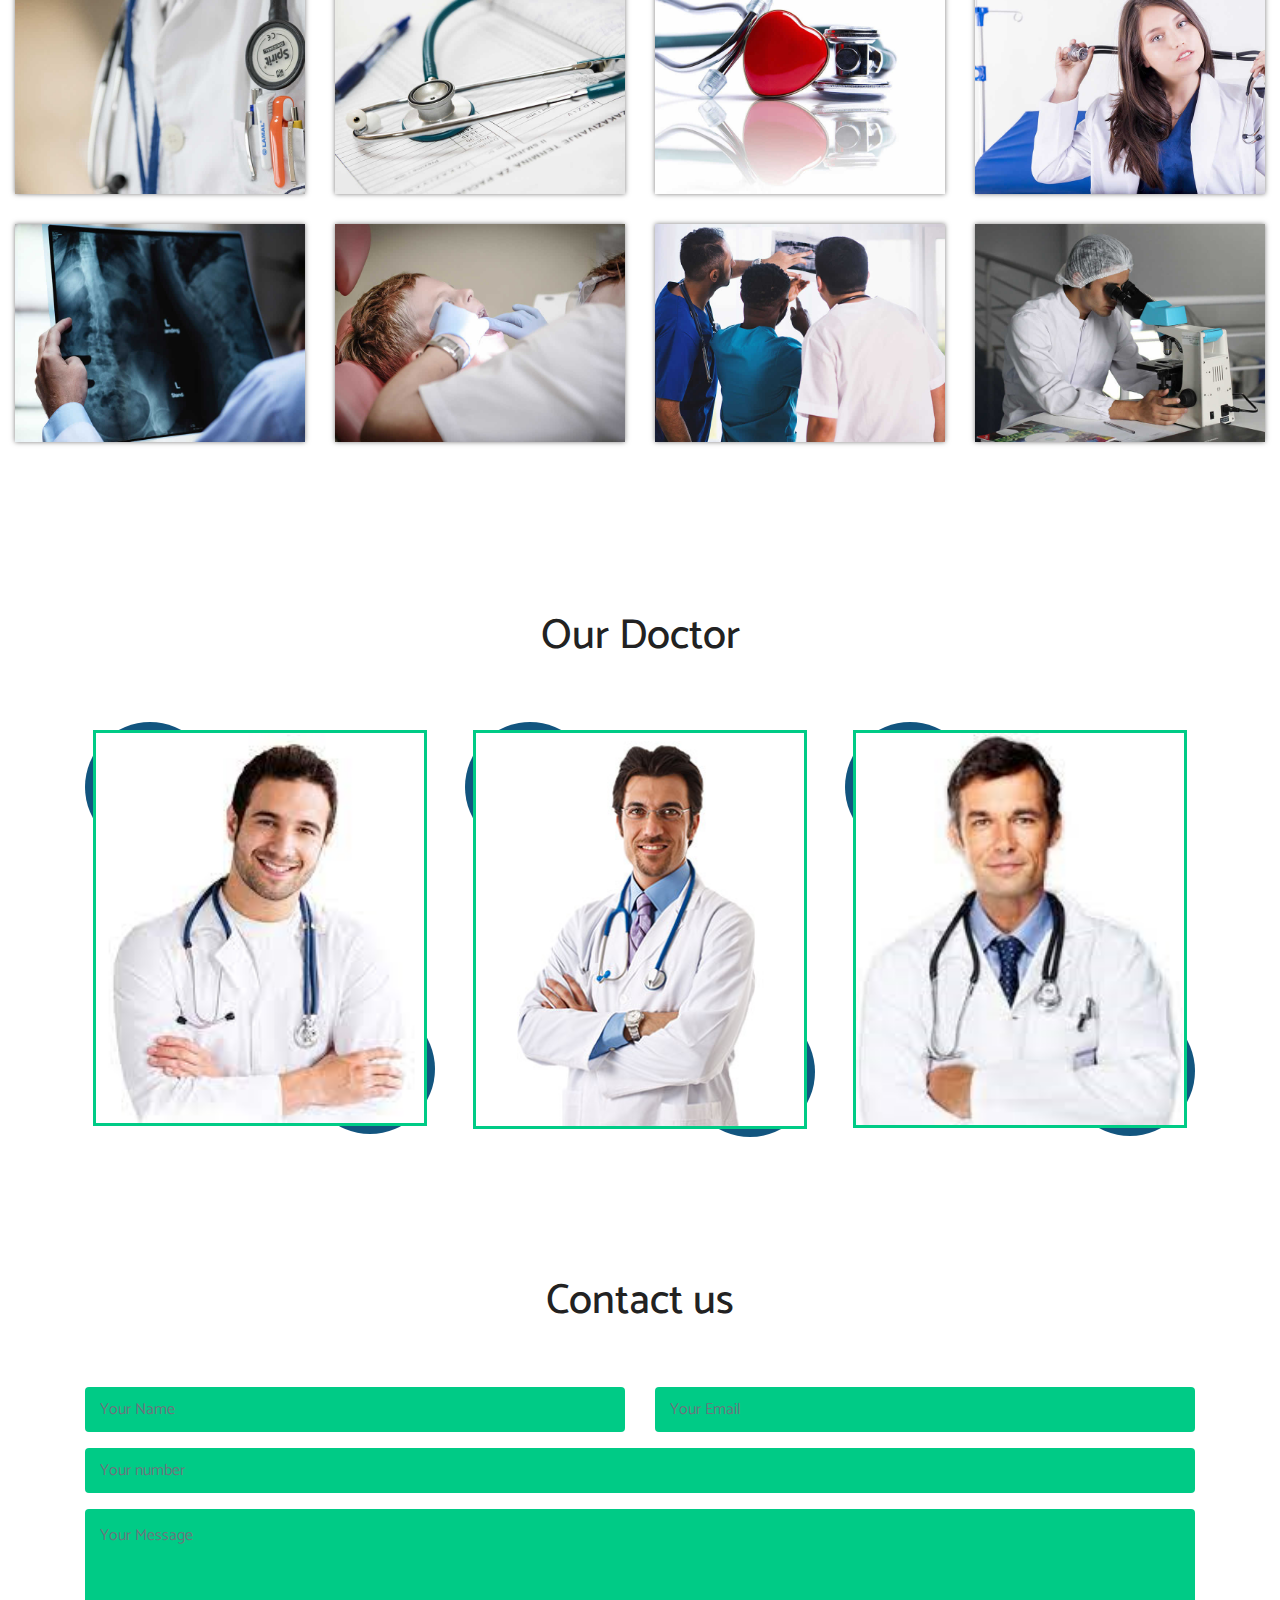
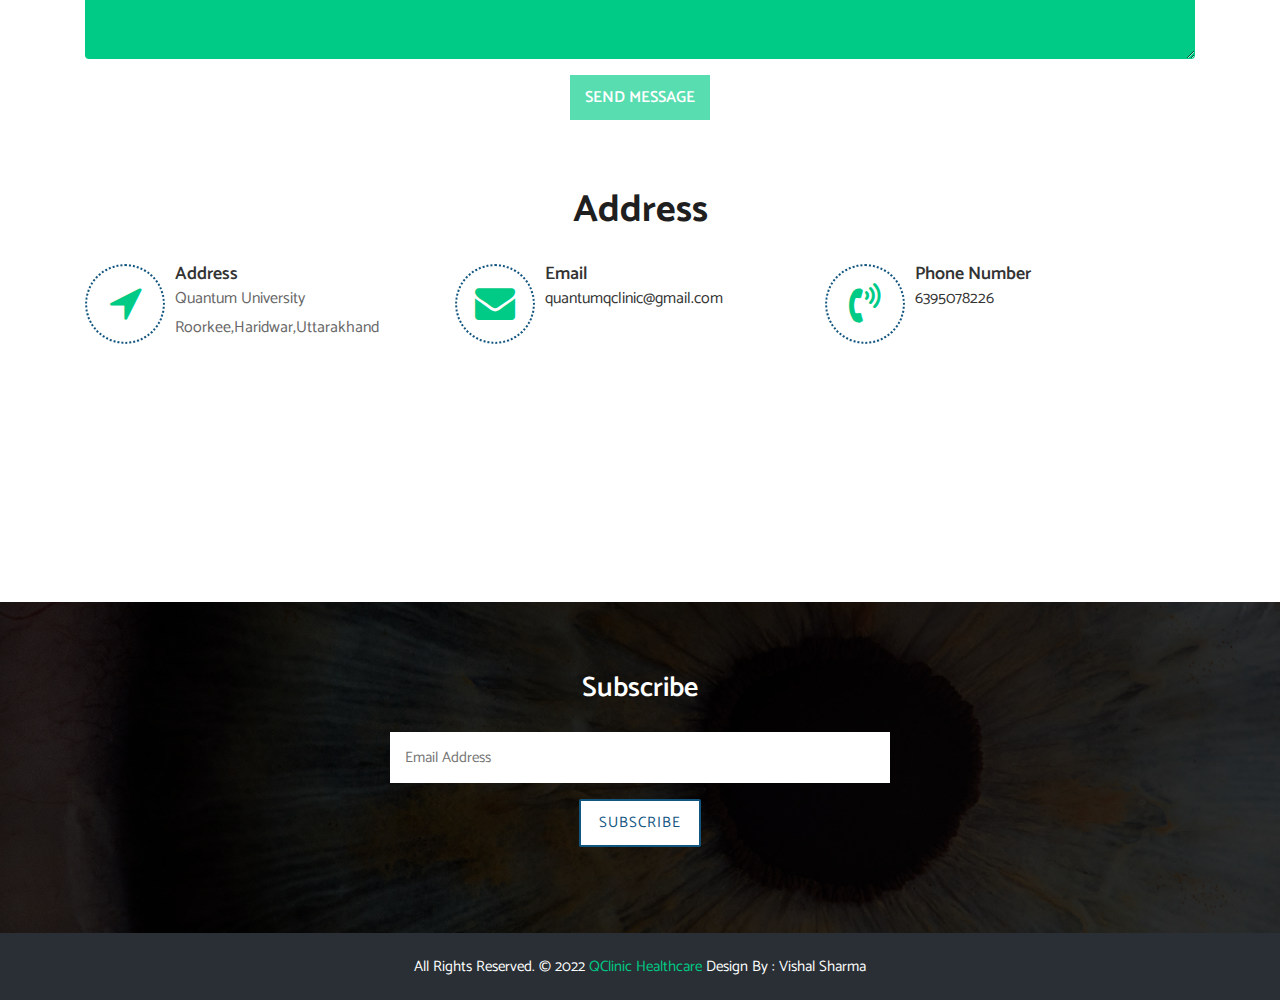
==== commit e337ae54: "Update index.html" ====
--- a/index.html
+++ b/index.html
@@ -747,7 +747,7 @@
 		<div class="container">
 			<div class="row">
 				<div class="col-lg-12">
-					<p class="footer-company-name">All Rights Reserved. &copy; 2022 <a href="#">QClinic Healthcare</a> Design By : <a href="https://html.design/">Data Pirates</a></p>
+					<p class="footer-company-name">All Rights Reserved. &copy; 2022 <a href="#">QClinic Healthcare</a> Design By : Vishal Sharma</p>
 				</div>
 			
 			</div>
@@ -775,4 +775,4 @@
 	<script src="js/images-loded.min.js"></script>	
     <script src="js/custom.js"></script>
 </body>
-</html>+</html>
--- a/css/pogo-slider.min.css
+++ b/css/pogo-slider.min.css
@@ -0,0 +1,1916 @@
+.pogoSlider-dir-btn:focus,
+.pogoSlider-nav-btn:focus {
+	outline: 0
+}
+
+.pogoSlider {
+	width: 100%;
+	height: 0;
+	padding-bottom: 50% !important;
+	position: relative;
+	overflow: hidden
+}
+
+#column-left .pogoSlider,
+#column-right .pogoSlider,
+#content .pogoSlider {
+	margin-bottom: 20px
+}
+
+.pogoSlider--banner .pogoSlider-slide {
+	ms-filter: "progid:DXImageTransform.Microsoft.Alpha(Opacity=100)";
+	filter: alpha(opacity=100);
+	opacity: 1
+}
+
+.pogoSlider-slide {
+	width: 100%;
+	height: 100%;
+	position: absolute;
+	background-size: cover;
+	-ms-filter: "progid:DXImageTransform.Microsoft.Alpha(Opacity=0)";
+	filter: alpha(opacity=0);
+	opacity: 0;
+	-webkit-perspective: 1300px;
+	perspective: 1300px;
+	overflow: hidden
+}
+
+.pogoSlider-loading {
+	position: absolute;
+	top: 0;
+	left: 0;
+	width: 100%;
+	height: 100%;
+	background: #eaeaea;
+	z-index: 11
+}
+
+.pogoSlider-loading-icon {
+	position: absolute;
+	top: 50%;
+	margin-top: -18px;
+	left: 50%;
+	margin-left: -18px;
+	width: 36px;
+	height: 36px;
+	background-image: url([data-uri])
+}
+
+.pogoSlider-slide-element {
+	-webkit-animation-fill-mode: both;
+	animation-fill-mode: both
+}
+
+.m-pogoSlider .pogoSlider-slide-element {
+	position: absolute;
+	margin: 0;
+	box-sizing: border-box
+}
+
+.pogoSlider-progressBar {
+	position: absolute;
+	width: 100%;
+	height: 5px;
+	top: 0;
+	left: 0;
+	background: #fff;
+	-ms-filter: "progid:DXImageTransform.Microsoft.Alpha(Opacity=20)";
+	filter: alpha(opacity=20);
+	background: rgba(255, 255, 255, .2);
+	z-index: 6
+}
+
+.pogoSlider-progressBar-duration {
+	position: absolute;
+	height: 100%;
+	left: 0;
+	width: 0;
+	background: #fff;
+	-ms-filter: "progid:DXImageTransform.Microsoft.Alpha(Opacity=40)";
+	filter: alpha(opacity=40);
+	background: rgba(255, 255, 255, .4)
+}
+
+.pogoSlider-dir-btn {
+	position: absolute;
+	z-index: 10;
+	background: 0 0;
+	width: 20px;
+	height: 20px;
+	border-color: #eaeaea;
+	border-color: rgba(255, 255, 255, .7);
+	border-style: solid;
+	-webkit-transform: rotate(45deg);
+	-ms-transform: rotate(45deg);
+	transform: rotate(45deg);
+	cursor: pointer
+}
+
+.pogoSlider-dir-btn:hover {
+	border-color: #fff
+}
+
+.pogoSlider--dirBottomLeft .pogoSlider-dir-btn--prev,
+.pogoSlider--dirBottomRight .pogoSlider-dir-btn--prev,
+.pogoSlider--dirCenterHorizontal .pogoSlider-dir-btn--prev,
+.pogoSlider--dirTopLeft .pogoSlider-dir-btn--prev,
+.pogoSlider--dirTopRight .pogoSlider-dir-btn--prev {
+	border-width: 0 0 3px 3px
+}
+
+.pogoSlider--dirBottomLeft .pogoSlider-dir-btn--next,
+.pogoSlider--dirBottomRight .pogoSlider-dir-btn--next,
+.pogoSlider--dirCenterHorizontal .pogoSlider-dir-btn--next,
+.pogoSlider--dirTopLeft .pogoSlider-dir-btn--next,
+.pogoSlider--dirTopRight .pogoSlider-dir-btn--next {
+	border-width: 3px 3px 0 0
+}
+
+.pogoSlider--dirCenterVertical .pogoSlider-dir-btn--next {
+	border-width: 3px 0 0 3px
+}
+
+.pogoSlider--dirCenterVertical .pogoSlider-dir-btn--prev {
+	border-width: 0 3px 3px 0
+}
+
+.pogoSlider--dirCenterVertical .pogoSlider-dir-btn--next,
+.pogoSlider--dirTopLeft .pogoSlider-dir-btn,
+.pogoSlider--dirTopRight .pogoSlider-dir-btn {
+	top: 14px
+}
+
+.pogoSlider--dirBottomLeft .pogoSlider-dir-btn--prev,
+.pogoSlider--dirCenterHorizontal .pogoSlider-dir-btn--prev,
+.pogoSlider--dirTopLeft .pogoSlider-dir-btn--prev {
+	left: 14px
+}
+
+.pogoSlider--dirBottomLeft .pogoSlider-dir-btn--next,
+.pogoSlider--dirTopLeft .pogoSlider-dir-btn--next {
+	left: 50px
+}
+
+.pogoSlider--dirBottomRight .pogoSlider-dir-btn--prev,
+.pogoSlider--dirTopRight .pogoSlider-dir-btn--prev {
+	right: 50px
+}
+
+.pogoSlider--dirBottomRight .pogoSlider-dir-btn--next,
+.pogoSlider--dirCenterHorizontal .pogoSlider-dir-btn--next,
+.pogoSlider--dirTopRight .pogoSlider-dir-btn--next {
+	right: 14px
+}
+
+.pogoSlider--dirBottomLeft .pogoSlider-dir-btn,
+.pogoSlider--dirBottomRight .pogoSlider-dir-btn,
+.pogoSlider--dirCenterVertical .pogoSlider-dir-btn--prev {
+	bottom: 14px
+}
+
+.pogoSlider--dirCenterVertical .pogoSlider-dir-btn {
+	left: 50%;
+	margin-left: -10px
+}
+
+.pogoSlider--dirCenterHorizontal .pogoSlider-dir-btn {
+	top: 50%;
+	margin-top: -10px
+}
+
+.pogoSlider-nav {
+	position: absolute;
+	padding: 0;
+	margin: 0;
+	z-index: 10
+}
+
+.pogoSlider--navBottom .pogoSlider-nav,
+.pogoSlider--navTop .pogoSlider-nav {
+	left: 50%;
+	-webkit-transform: translateX(-50%);
+	-ms-transform: translateX(-50%);
+	transform: translateX(-50%)
+}
+
+.pogoSlider--navTop .pogoSlider-nav {
+	top: 10px
+}
+
+.pogoSlider--navBottom .pogoSlider-nav {
+	bottom: 10px
+}
+
+.pogoSlider--navBottom .pogoSlider-nav li,
+.pogoSlider--navTop .pogoSlider-nav li {
+	display: inline;
+	margin: 0 6px
+}
+
+.pogoSlider--navLeft .pogoSlider-nav,
+.pogoSlider--navRight .pogoSlider-nav {
+	top: 50%;
+	-webkit-transform: translateY(-50%);
+	-ms-transform: translateY(-50%);
+	transform: translateY(-50%)
+}
+
+.pogoSlider--navLeft .pogoSlider-nav {
+	left: 10px
+}
+
+.pogoSlider--navRight .pogoSlider-nav {
+	right: 10px
+}
+
+.pogoSlider--navLeft .pogoSlider-nav li,
+.pogoSlider--navRight .pogoSlider-nav li {
+	display: block;
+	margin: 6px 0
+}
+
+.pogoSlider-nav-btn {
+	background: #ccc;
+	background: rgba(255, 255, 255, .5);
+	border: none;
+	border-radius: 10px;
+	width: 40px;
+	height: 10px;
+	box-shadow: 0 1px 1px rgba(0, 0, 0, .1);
+	cursor: pointer
+}
+
+.pogoSlider-nav-btn--selected {
+	background: #fff;
+	box-shadow: 0 1px 1px rgba(0, 0, 0, .3)
+}
+
+.pogoSlider-slide-slice {
+	overflow: hidden;
+	position: absolute;
+	background-size: cover
+}
+
+.pogoSlider-slide-slice-inner {
+	position: absolute;
+	overflow: hidden
+}
+
+.pogoSlider-animation-slideDownIn {
+	-webkit-animation-name: slideDownIn;
+	animation-name: slideDownIn
+}
+
+@-webkit-keyframes slideDownIn {
+	0% {
+		-webkit-transform: translateY(-50px);
+		transform: translateY(-50px);
+		opacity: 0
+	}
+	100% {
+		-webkit-transform: translateY(0);
+		transform: translateY(0);
+		opacity: 1
+	}
+}
+
+@keyframes slideDownIn {
+	0% {
+		-webkit-transform: translateY(-50px);
+		transform: translateY(-50px);
+		opacity: 0
+	}
+	100% {
+		-webkit-transform: translateY(0);
+		transform: translateY(0);
+		opacity: 1
+	}
+}
+
+.pogoSlider-animation-slideDownOut {
+	-webkit-animation-name: slideDownOut;
+	animation-name: slideDownOut
+}
+
+@-webkit-keyframes slideDownOut {
+	0% {
+		-webkit-transform: translateY(0);
+		transform: translateY(0);
+		opacity: 1
+	}
+	100% {
+		-webkit-transform: translateY(50px);
+		transform: translateY(50px);
+		opacity: 0
+	}
+}
+
+@keyframes slideDownOut {
+	0% {
+		-webkit-transform: translateY(0);
+		transform: translateY(0);
+		opacity: 1
+	}
+	100% {
+		-webkit-transform: translateY(50px);
+		transform: translateY(50px);
+		opacity: 0
+	}
+}
+
+.pogoSlider-animation-slideUpIn {
+	-webkit-animation-name: slideUpIn;
+	animation-name: slideUpIn
+}
+
+@-webkit-keyframes slideUpIn {
+	0% {
+		-webkit-transform: translateY(50px);
+		transform: translateY(50px);
+		opacity: 0
+	}
+	100% {
+		-webkit-transform: translateY(0);
+		transform: translateY(0);
+		opacity: 1
+	}
+}
+
+@keyframes slideUpIn {
+	0% {
+		-webkit-transform: translateY(50px);
+		transform: translateY(50px);
+		opacity: 0
+	}
+	100% {
+		-webkit-transform: translateY(0);
+		transform: translateY(0);
+		opacity: 1
+	}
+}
+
+.pogoSlider-animation-slideUpOut {
+	-webkit-animation-name: slideUpOut;
+	animation-name: slideUpOut
+}
+
+@-webkit-keyframes slideUpOut {
+	0% {
+		-webkit-transform: translateY(0);
+		transform: translateY(0);
+		opacity: 1
+	}
+	100% {
+		-webkit-transform: translateY(50px);
+		transform: translateY(50px);
+		opacity: 0
+	}
+}
+
+@keyframes slideUpOut {
+	0% {
+		-webkit-transform: translateY(0);
+		transform: translateY(0);
+		opacity: 1
+	}
+	100% {
+		-webkit-transform: translateY(50px);
+		transform: translateY(50px);
+		opacity: 0
+	}
+}
+
+.pogoSlider-animation-slideRightIn {
+	-webkit-animation-name: slideRightIn;
+	animation-name: slideRightIn
+}
+
+.pogoSlider-animation-slideRightOut {
+	-webkit-animation-name: slideRightOut;
+	animation-name: slideRightOut
+}
+
+@-webkit-keyframes slideRightIn {
+	0% {
+		-webkit-transform: translateX(-50px);
+		transform: translateX(-50px);
+		opacity: 0
+	}
+	100% {
+		-webkit-transform: translateX(0);
+		transform: translateX(0);
+		opacity: 1
+	}
+}
+
+@keyframes slideRightIn {
+	0% {
+		-webkit-transform: translateX(-50px);
+		transform: translateX(-50px);
+		opacity: 0
+	}
+	100% {
+		-webkit-transform: translateX(0);
+		transform: translateX(0);
+		opacity: 1
+	}
+}
+
+@-webkit-keyframes slideRightOut {
+	0% {
+		-webkit-transform: translateX(0);
+		transform: translateX(0);
+		opacity: 1
+	}
+	100% {
+		-webkit-transform: translateX(50px);
+		transform: translateX(50px);
+		opacity: 0
+	}
+}
+
+@keyframes slideRightOut {
+	0% {
+		-webkit-transform: translateX(0);
+		transform: translateX(0);
+		opacity: 1
+	}
+	100% {
+		-webkit-transform: translateX(50px);
+		transform: translateX(50px);
+		opacity: 0
+	}
+}
+
+.pogoSlider-animation-slideLeftIn {
+	-webkit-animation-name: slideLeftIn;
+	animation-name: slideLeftIn
+}
+
+.pogoSlider-animation-slideLeftOut {
+	-webkit-animation-name: slideLeftOut;
+	animation-name: slideLeftOut
+}
+
+@-webkit-keyframes slideLeftIn {
+	0% {
+		-webkit-transform: translateX(50px);
+		transform: translateX(50px);
+		opacity: 0
+	}
+	100% {
+		-webkit-transform: translateX(0);
+		transform: translateX(0);
+		opacity: 1
+	}
+}
+
+@keyframes slideLeftIn {
+	0% {
+		-webkit-transform: translateX(50px);
+		transform: translateX(50px);
+		opacity: 0
+	}
+	100% {
+		-webkit-transform: translateX(0);
+		transform: translateX(0);
+		opacity: 1
+	}
+}
+
+@-webkit-keyframes slideLeftOut {
+	0% {
+		-webkit-transform: translateX(0);
+		transform: translateX(0);
+		opacity: 1
+	}
+	100% {
+		-webkit-transform: translateX(-50px);
+		transform: translateX(-50px);
+		opacity: 0
+	}
+}
+
+@keyframes slideLeftOut {
+	0% {
+		-webkit-transform: translateX(0);
+		transform: translateX(0);
+		opacity: 1
+	}
+	100% {
+		-webkit-transform: translateX(-50px);
+		transform: translateX(-50px);
+		opacity: 0
+	}
+}
+
+.pogoSlider-animation-expandIn {
+	-webkit-animation-name: expandIn;
+	animation-name: expandIn
+}
+
+.pogoSlider-animation-expandOut {
+	-webkit-animation-name: expandOut;
+	animation-name: expandOut
+}
+
+@-webkit-keyframes expandIn {
+	0% {
+		-webkit-transform: scale(.7);
+		transform: scale(.7);
+		opacity: 0
+	}
+	100% {
+		-webkit-transform: scale(1);
+		transform: scale(1);
+		opacity: 1
+	}
+}
+
+@keyframes expandIn {
+	0% {
+		-webkit-transform: scale(.7);
+		transform: scale(.7);
+		opacity: 0
+	}
+	100% {
+		-webkit-transform: scale(1);
+		transform: scale(1);
+		opacity: 1
+	}
+}
+
+@-webkit-keyframes expandOut {
+	0% {
+		-webkit-transform: scale(1);
+		transform: scale(1);
+		opacity: 1
+	}
+	100% {
+		-webkit-transform: scale(1.5);
+		transform: scale(1.5);
+		opacity: 0
+	}
+}
+
+@keyframes expandOut {
+	0% {
+		-webkit-transform: scale(1);
+		transform: scale(1);
+		opacity: 1
+	}
+	100% {
+		-webkit-transform: scale(1.5);
+		transform: scale(1.5);
+		opacity: 0
+	}
+}
+
+.pogoSlider-animation-contractIn {
+	-webkit-animation-name: contractIn;
+	animation-name: contractIn
+}
+
+.pogoSlider-animation-contractOut {
+	-webkit-animation-name: contractOut;
+	animation-name: contractOut
+}
+
+@-webkit-keyframes contractIn {
+	0% {
+		-webkit-transform: scale(2);
+		transform: scale(2);
+		opacity: 0
+	}
+	100% {
+		-webkit-transform: scale(1);
+		transform: scale(1);
+		opacity: 1
+	}
+}
+
+@keyframes contractIn {
+	0% {
+		-webkit-transform: scale(2);
+		transform: scale(2);
+		opacity: 0
+	}
+	100% {
+		-webkit-transform: scale(1);
+		transform: scale(1);
+		opacity: 1
+	}
+}
+
+@-webkit-keyframes contractOut {
+	0% {
+		-webkit-transform: scale(1);
+		transform: scale(1);
+		opacity: 1
+	}
+	100% {
+		-webkit-transform: scale(.5);
+		transform: scale(.5);
+		opacity: 0
+	}
+}
+
+@keyframes contractOut {
+	0% {
+		-webkit-transform: scale(1);
+		transform: scale(1);
+		opacity: 1
+	}
+	100% {
+		-webkit-transform: scale(.5);
+		transform: scale(.5);
+		opacity: 0
+	}
+}
+
+.pogoSlider-animation-spinIn {
+	-webkit-animation-name: spinIn;
+	animation-name: spinIn
+}
+
+.pogoSlider-animation-spinOut {
+	-webkit-animation-name: spinOut;
+	animation-name: spinOut
+}
+
+@-webkit-keyframes spinIn {
+	0% {
+		-webkit-backface-visibility: hidden;
+		backface-visibility: hidden;
+		-webkit-transform: scale(0)rotate(720deg);
+		transform: scale(0)rotate(720deg)
+	}
+	100% {
+		-webkit-backface-visibility: hidden;
+		backface-visibility: hidden;
+		-webkit-transform: scale(1)rotate(0);
+		transform: scale(1)rotate(0)
+	}
+}
+
+@keyframes spinIn {
+	0% {
+		-webkit-backface-visibility: hidden;
+		backface-visibility: hidden;
+		-webkit-transform: scale(0)rotate(720deg);
+		transform: scale(0)rotate(720deg)
+	}
+	100% {
+		-webkit-backface-visibility: hidden;
+		backface-visibility: hidden;
+		-webkit-transform: scale(1)rotate(0);
+		transform: scale(1)rotate(0)
+	}
+}
+
+@-webkit-keyframes spinOut {
+	0% {
+		-webkit-backface-visibility: hidden;
+		backface-visibility: hidden;
+		-webkit-transform: scale(1)rotate(0);
+		transform: scale(1)rotate(0)
+	}
+	100% {
+		-webkit-backface-visibility: hidden;
+		backface-visibility: hidden;
+		-webkit-transform: scale(0)rotate(720deg);
+		transform: scale(0)rotate(720deg)
+	}
+}
+
+@keyframes spinOut {
+	0% {
+		-webkit-backface-visibility: hidden;
+		backface-visibility: hidden;
+		-webkit-transform: scale(1)rotate(0);
+		transform: scale(1)rotate(0)
+	}
+	100% {
+		-webkit-backface-visibility: hidden;
+		backface-visibility: hidden;
+		-webkit-transform: scale(0)rotate(720deg);
+		transform: scale(0)rotate(720deg)
+	}
+}
+
+.pogoSlider-animation-sideFallIn {
+	-webkit-transform-style: preserve-3d;
+	transform-style: preserve-3d;
+	-webkit-animation-name: sideFallIn;
+	animation-name: sideFallIn
+}
+
+.pogoSlider-animation-sideFallOut {
+	-webkit-transform-style: preserve-3d;
+	transform-style: preserve-3d;
+	-webkit-animation-name: sideFallOut;
+	animation-name: sideFallOut
+}
+
+@-webkit-keyframes sideFallIn {
+	0% {
+		-webkit-transform: translate(30%)translateZ(600px)rotate(10deg);
+		transform: translate(30%)translateZ(600px)rotate(10deg);
+		opacity: 0
+	}
+	100% {
+		-webkit-transform: translate(0)translateZ(0)rotate(0);
+		transform: translate(0)translateZ(0)rotate(0);
+		opacity: 1
+	}
+}
+
+@keyframes sideFallIn {
+	0% {
+		-webkit-transform: translate(30%)translateZ(600px)rotate(10deg);
+		transform: translate(30%)translateZ(600px)rotate(10deg);
+		opacity: 0
+	}
+	100% {
+		-webkit-transform: translate(0)translateZ(0)rotate(0);
+		transform: translate(0)translateZ(0)rotate(0);
+		opacity: 1
+	}
+}
+
+@-webkit-keyframes sideFallOut {
+	0% {
+		-webkit-transform: translate(0)translateZ(0)rotate(0);
+		transform: translate(0)translateZ(0)rotate(0);
+		opacity: 1
+	}
+	100% {
+		-webkit-transform: translate(30%)translateZ(600px)rotate(10deg);
+		transform: translate(30%)translateZ(600px)rotate(10deg);
+		opacity: 0
+	}
+}
+
+@keyframes sideFallOut {
+	0% {
+		-webkit-transform: translate(0)translateZ(0)rotate(0);
+		transform: translate(0)translateZ(0)rotate(0);
+		opacity: 1
+	}
+	100% {
+		-webkit-transform: translate(30%)translateZ(600px)rotate(10deg);
+		transform: translate(30%)translateZ(600px)rotate(10deg);
+		opacity: 0
+	}
+}
+
+.pogoSlider-animation-horizontal3DFlipIn {
+	-webkit-transform-style: preserve-3d;
+	transform-style: preserve-3d;
+	-webkit-animation-name: horizontal3DFlipIn;
+	animation-name: horizontal3DFlipIn
+}
+
+.pogoSlider-animation-horizontal3DFlipOut {
+	-webkit-transform-style: preserve-3d;
+	transform-style: preserve-3d;
+	-webkit-animation-name: horizontal3DFlipOut;
+	animation-name: horizontal3DFlipOut
+}
+
+@-webkit-keyframes horizontal3DFlipIn {
+	0% {
+		-webkit-transform: rotateY(-70deg);
+		transform: rotateY(-70deg);
+		opacity: 0
+	}
+	100% {
+		-webkit-transform: rotateY(0);
+		transform: rotateY(0);
+		opacity: 1
+	}
+}
+
+@keyframes horizontal3DFlipIn {
+	0% {
+		-webkit-transform: rotateY(-70deg);
+		transform: rotateY(-70deg);
+		opacity: 0
+	}
+	100% {
+		-webkit-transform: rotateY(0);
+		transform: rotateY(0);
+		opacity: 1
+	}
+}
+
+@-webkit-keyframes horizontal3DFlipOut {
+	0% {
+		-webkit-transform: rotateY(0);
+		transform: rotateY(0);
+		opacity: 1
+	}
+	100% {
+		-webkit-transform: rotateY(-70deg);
+		transform: rotateY(-70deg);
+		opacity: 0
+	}
+}
+
+@keyframes horizontal3DFlipOut {
+	0% {
+		-webkit-transform: rotateY(0);
+		transform: rotateY(0);
+		opacity: 1
+	}
+	100% {
+		-webkit-transform: rotateY(-70deg);
+		transform: rotateY(-70deg);
+		opacity: 0
+	}
+}
+
+.pogoSlider-animation-vertical3DFlipIn {
+	-webkit-transform-style: preserve-3d;
+	transform-style: preserve-3d;
+	-webkit-animation-name: vertical3DFlipIn;
+	animation-name: vertical3DFlipIn
+}
+
+.pogoSlider-animation-vertical3DFlipOut {
+	-webkit-transform-style: preserve-3d;
+	transform-style: preserve-3d;
+	-webkit-animation-name: vertical3DFlipOut;
+	animation-name: vertical3DFlipOut
+}
+
+@-webkit-keyframes vertical3DFlipIn {
+	0% {
+		-webkit-transform: rotateX(-70deg);
+		transform: rotateX(-70deg);
+		opacity: 0
+	}
+	100% {
+		-webkit-transform: rotateX(0);
+		transform: rotateX(0);
+		opacity: 1
+	}
+}
+
+@keyframes vertical3DFlipIn {
+	0% {
+		-webkit-transform: rotateX(-70deg);
+		transform: rotateX(-70deg);
+		opacity: 0
+	}
+	100% {
+		-webkit-transform: rotateX(0);
+		transform: rotateX(0);
+		opacity: 1
+	}
+}
+
+@-webkit-keyframes vertical3DFlipOut {
+	0% {
+		-webkit-transform: rotateX(0);
+		transform: rotateX(0);
+		opacity: 1
+	}
+	100% {
+		-webkit-transform: rotateX(-70deg);
+		transform: rotateX(-70deg);
+		opacity: 0
+	}
+}
+
+@keyframes vertical3DFlipOut {
+	0% {
+		-webkit-transform: rotateX(0);
+		transform: rotateX(0);
+		opacity: 1
+	}
+	100% {
+		-webkit-transform: rotateX(-70deg);
+		transform: rotateX(-70deg);
+		opacity: 0
+	}
+}
+
+.pogoSlider-animation-3DPivotIn {
+	-webkit-transform-style: preserve-3d;
+	transform-style: preserve-3d;
+	-webkit-animation-name: pivotIn;
+	animation-name: pivotIn
+}
+
+.pogoSlider-animation-3DPivotOut {
+	-webkit-transform-style: preserve-3d;
+	transform-style: preserve-3d;
+	-webkit-animation-name: pivotOut;
+	animation-name: pivotOut
+}
+
+@-webkit-keyframes pivotIn {
+	0% {
+		-webkit-transform: rotateX(-60deg);
+		transform: rotateX(-60deg);
+		-webkit-transform-origin: 50% 0;
+		transform-origin: 50% 0;
+		opacity: 0
+	}
+	100% {
+		-webkit-transform: rotateX(0);
+		transform: rotateX(0);
+		-webkit-transform-origin: 0 0;
+		transform-origin: 0 0;
+		opacity: 1
+	}
+}
+
+@keyframes pivotIn {
+	0% {
+		-webkit-transform: rotateX(-60deg);
+		transform: rotateX(-60deg);
+		-webkit-transform-origin: 50% 0;
+		transform-origin: 50% 0;
+		opacity: 0
+	}
+	100% {
+		-webkit-transform: rotateX(0);
+		transform: rotateX(0);
+		-webkit-transform-origin: 0 0;
+		transform-origin: 0 0;
+		opacity: 1
+	}
+}
+
+@-webkit-keyframes pivotOut {
+	0% {
+		-webkit-transform: rotateX(0);
+		transform: rotateX(0);
+		-webkit-transform-origin: 0 0;
+		transform-origin: 0 0;
+		opacity: 1
+	}
+	100% {
+		-webkit-transform: rotateX(-60deg);
+		transform: rotateX(-60deg);
+		-webkit-transform-origin: 50% 0;
+		transform-origin: 50% 0;
+		opacity: 0
+	}
+}
+
+@keyframes pivotOut {
+	0% {
+		-webkit-transform: rotateX(0);
+		transform: rotateX(0);
+		-webkit-transform-origin: 0 0;
+		transform-origin: 0 0;
+		opacity: 1
+	}
+	100% {
+		-webkit-transform: rotateX(-60deg);
+		transform: rotateX(-60deg);
+		-webkit-transform-origin: 50% 0;
+		transform-origin: 50% 0;
+		opacity: 0
+	}
+}
+
+.pogoSlider-animation-rollLeftIn {
+	-webkit-animation-name: rollLeftIn;
+	animation-name: rollLeftIn
+}
+
+.pogoSlider-animation-rollLeftOut {
+	-webkit-animation-name: rollLeftOut;
+	animation-name: rollLeftOut
+}
+
+@-webkit-keyframes rollLeftIn {
+	0% {
+		opacity: 0;
+		-webkit-transform: translateX(100%)rotate(120deg);
+		transform: translateX(100%)rotate(120deg)
+	}
+	100% {
+		opacity: 1;
+		-webkit-transform: translateX(0)rotate(0);
+		transform: translateX(0)rotate(0)
+	}
+}
+
+@keyframes rollLeftIn {
+	0% {
+		opacity: 0;
+		-webkit-transform: translateX(100%)rotate(120deg);
+		transform: translateX(100%)rotate(120deg)
+	}
+	100% {
+		opacity: 1;
+		-webkit-transform: translateX(0)rotate(0);
+		transform: translateX(0)rotate(0)
+	}
+}
+
+@-webkit-keyframes rollLeftOut {
+	0% {
+		opacity: 1;
+		-webkit-transform: translateX(0)rotate(0);
+		transform: translateX(0)rotate(0)
+	}
+	100% {
+		opacity: 0;
+		-webkit-transform: translateX(-100%)rotate(-120deg);
+		transform: translateX(-100%)rotate(-120deg)
+	}
+}
+
+@keyframes rollLeftOut {
+	0% {
+		opacity: 1;
+		-webkit-transform: translateX(0)rotate(0);
+		transform: translateX(0)rotate(0)
+	}
+	100% {
+		opacity: 0;
+		-webkit-transform: translateX(-100%)rotate(-120deg);
+		transform: translateX(-100%)rotate(-120deg)
+	}
+}
+
+.pogoSlider-animation-rollRightIn {
+	-webkit-animation-name: rollRightIn;
+	animation-name: rollRightIn
+}
+
+.pogoSlider-animation-rollRightOut {
+	-webkit-animation-name: rollRightOut;
+	animation-name: rollRightOut
+}
+
+@-webkit-keyframes rollRightIn {
+	0% {
+		opacity: 0;
+		-webkit-transform: translateX(-100%)rotate(-120deg);
+		transform: translateX(-100%)rotate(-120deg)
+	}
+	100% {
+		opacity: 1;
+		-webkit-transform: translateX(0)rotate(0);
+		transform: translateX(0)rotate(0)
+	}
+}
+
+@keyframes rollRightIn {
+	0% {
+		opacity: 0;
+		-webkit-transform: translateX(-100%)rotate(-120deg);
+		transform: translateX(-100%)rotate(-120deg)
+	}
+	100% {
+		opacity: 1;
+		-webkit-transform: translateX(0)rotate(0);
+		transform: translateX(0)rotate(0)
+	}
+}
+
+@-webkit-keyframes rollRightOut {
+	0% {
+		opacity: 1;
+		-webkit-transform: translateX(0)rotate(0);
+		transform: translateX(0)rotate(0)
+	}
+	100% {
+		opacity: 0;
+		-webkit-transform: translateX(100%)rotate(120deg);
+		transform: translateX(100%)rotate(120deg)
+	}
+}
+
+@keyframes rollRightOut {
+	0% {
+		opacity: 1;
+		-webkit-transform: translateX(0)rotate(0);
+		transform: translateX(0)rotate(0)
+	}
+	100% {
+		opacity: 0;
+		-webkit-transform: translateX(100%)rotate(120deg);
+		transform: translateX(100%)rotate(120deg)
+	}
+}
+
+.pogoSlider-animation-glideLeftIn {
+	-webkit-animation-name: glideLeftIn;
+	animation-name: glideLeftIn;
+	-webkit-animation-timing-function: ease-out;
+	animation-timing-function: ease-out
+}
+
+.pogoSlider-animation-glideLeftOut {
+	-webkit-animation-name: glideLeftOut;
+	animation-name: glideLeftOut;
+	-webkit-animation-timing-function: ease-in;
+	animation-timing-function: ease-in
+}
+
+@-webkit-keyframes glideLeftIn {
+	0% {
+		-webkit-transform: translateX(100%)skewX(-30deg);
+		transform: translateX(100%)skewX(-30deg);
+		opacity: 0
+	}
+	60% {
+		-webkit-transform: translateX(-20%)skewX(30deg);
+		transform: translateX(-20%)skewX(30deg);
+		opacity: 1
+	}
+	80% {
+		-webkit-transform: translateX(0)skewX(-15deg);
+		transform: translateX(0)skewX(-15deg);
+		opacity: 1
+	}
+	100% {
+		-webkit-transform: translateX(0)skewX(0);
+		transform: translateX(0)skewX(0);
+		opacity: 1
+	}
+}
+
+@keyframes glideLeftIn {
+	0% {
+		-webkit-transform: translateX(100%)skewX(-30deg);
+		transform: translateX(100%)skewX(-30deg);
+		opacity: 0
+	}
+	60% {
+		-webkit-transform: translateX(-20%)skewX(30deg);
+		transform: translateX(-20%)skewX(30deg);
+		opacity: 1
+	}
+	80% {
+		-webkit-transform: translateX(0)skewX(-15deg);
+		transform: translateX(0)skewX(-15deg);
+		opacity: 1
+	}
+	100% {
+		-webkit-transform: translateX(0)skewX(0);
+		transform: translateX(0)skewX(0);
+		opacity: 1
+	}
+}
+
+@-webkit-keyframes glideLeftOut {
+	0% {
+		-webkit-transform: translateX(0)skewX(0);
+		transform: translateX(0)skewX(0);
+		opacity: 1
+	}
+	100% {
+		-webkit-transform: translateX(-100%)skewX(30deg);
+		transform: translateX(-100%)skewX(30deg);
+		opacity: 0
+	}
+}
+
+@keyframes glideLeftOut {
+	0% {
+		-webkit-transform: translateX(0)skewX(0);
+		transform: translateX(0)skewX(0);
+		opacity: 1
+	}
+	100% {
+		-webkit-transform: translateX(-100%)skewX(30deg);
+		transform: translateX(-100%)skewX(30deg);
+		opacity: 0
+	}
+}
+
+.pogoSlider-animation-glideRightIn {
+	-webkit-animation-name: glideRightIn;
+	animation-name: glideRightIn;
+	-webkit-animation-timing-function: ease-out;
+	animation-timing-function: ease-out
+}
+
+.pogoSlider-animation-glideRightOut {
+	-webkit-animation-name: glideRightOut;
+	animation-name: glideRightOut;
+	-webkit-animation-timing-function: ease-in;
+	animation-timing-function: ease-in
+}
+
+@-webkit-keyframes glideRightIn {
+	0% {
+		-webkit-transform: translateX(-100%)skewX(30deg);
+		transform: translateX(-100%)skewX(30deg);
+		opacity: 0
+	}
+	60% {
+		-webkit-transform: translateX(20%)skewX(-30deg);
+		transform: translateX(20%)skewX(-30deg);
+		opacity: 1
+	}
+	80% {
+		-webkit-transform: translateX(0)skewX(15deg);
+		transform: translateX(0)skewX(15deg);
+		opacity: 1
+	}
+	100% {
+		-webkit-transform: translateX(0)skewX(0);
+		transform: translateX(0)skewX(0);
+		opacity: 1
+	}
+}
+
+@keyframes glideRightIn {
+	0% {
+		-webkit-transform: translateX(-100%)skewX(30deg);
+		transform: translateX(-100%)skewX(30deg);
+		opacity: 0
+	}
+	60% {
+		-webkit-transform: translateX(20%)skewX(-30deg);
+		transform: translateX(20%)skewX(-30deg);
+		opacity: 1
+	}
+	80% {
+		-webkit-transform: translateX(0)skewX(15deg);
+		transform: translateX(0)skewX(15deg);
+		opacity: 1
+	}
+	100% {
+		-webkit-transform: translateX(0)skewX(0);
+		transform: translateX(0)skewX(0);
+		opacity: 1
+	}
+}
+
+@-webkit-keyframes glideRightOut {
+	0% {
+		-webkit-transform: translateX(0)skewX(0);
+		transform: translateX(0)skewX(0);
+		opacity: 1
+	}
+	100% {
+		-webkit-transform: translateX(100%)skewX(-30deg);
+		transform: translateX(100%)skewX(-30deg);
+		opacity: 0
+	}
+}
+
+@keyframes glideRightOut {
+	0% {
+		-webkit-transform: translateX(0)skewX(0);
+		transform: translateX(0)skewX(0);
+		opacity: 1
+	}
+	100% {
+		-webkit-transform: translateX(100%)skewX(-30deg);
+		transform: translateX(100%)skewX(-30deg);
+		opacity: 0
+	}
+}
+
+.pogoSlider-animation-flipXIn {
+	-webkit-backface-visibility: visible!important;
+	backface-visibility: visible!important;
+	-webkit-animation-name: flipXIn;
+	animation-name: flipXIn
+}
+
+.pogoSlider-animation-flipXOut {
+	-webkit-animation-name: flipXOut;
+	animation-name: flipXOut;
+	-webkit-backface-visibility: visible!important;
+	backface-visibility: visible!important
+}
+
+@-webkit-keyframes flipXIn {
+	0% {
+		-webkit-transform: perspective(400px)rotateX(90deg);
+		transform: perspective(400px)rotateX(90deg);
+		opacity: 0
+	}
+	40% {
+		-webkit-transform: perspective(400px)rotateX(-10deg);
+		transform: perspective(400px)rotateX(-10deg)
+	}
+	70% {
+		-webkit-transform: perspective(400px)rotateX(10deg);
+		transform: perspective(400px)rotateX(10deg)
+	}
+	100% {
+		-webkit-transform: perspective(400px)rotateX(0);
+		transform: perspective(400px)rotateX(0);
+		opacity: 1
+	}
+}
+
+@keyframes flipXIn {
+	0% {
+		-webkit-transform: perspective(400px)rotateX(90deg);
+		transform: perspective(400px)rotateX(90deg);
+		opacity: 0
+	}
+	40% {
+		-webkit-transform: perspective(400px)rotateX(-10deg);
+		transform: perspective(400px)rotateX(-10deg)
+	}
+	70% {
+		-webkit-transform: perspective(400px)rotateX(10deg);
+		transform: perspective(400px)rotateX(10deg)
+	}
+	100% {
+		-webkit-transform: perspective(400px)rotateX(0);
+		transform: perspective(400px)rotateX(0);
+		opacity: 1
+	}
+}
+
+@-webkit-keyframes flipXOut {
+	0% {
+		-webkit-transform: perspective(400px)rotateX(0);
+		transform: perspective(400px)rotateX(0);
+		opacity: 1
+	}
+	100% {
+		-webkit-transform: perspective(400px)rotateX(90deg);
+		transform: perspective(400px)rotateX(90deg);
+		opacity: 0
+	}
+}
+
+@keyframes flipXOut {
+	0% {
+		-webkit-transform: perspective(400px)rotateX(0);
+		transform: perspective(400px)rotateX(0);
+		opacity: 1
+	}
+	100% {
+		-webkit-transform: perspective(400px)rotateX(90deg);
+		transform: perspective(400px)rotateX(90deg);
+		opacity: 0
+	}
+}
+
+.pogoSlider-animation-flipYIn {
+	-webkit-backface-visibility: visible!important;
+	backface-visibility: visible!important;
+	-webkit-animation-name: flipYIn;
+	animation-name: flipYIn
+}
+
+.pogoSlider-animation-flipYOut {
+	-webkit-backface-visibility: visible!important;
+	backface-visibility: visible!important;
+	-webkit-animation-name: flipYOut;
+	animation-name: flipYOut
+}
+
+@-webkit-keyframes flipYIn {
+	0% {
+		-webkit-transform: perspective(400px)rotateY(90deg);
+		transform: perspective(400px)rotateY(90deg);
+		opacity: 0
+	}
+	40% {
+		-webkit-transform: perspective(400px)rotateY(-10deg);
+		transform: perspective(400px)rotateY(-10deg)
+	}
+	70% {
+		-webkit-transform: perspective(400px)rotateY(10deg);
+		transform: perspective(400px)rotateY(10deg)
+	}
+	100% {
+		-webkit-transform: perspective(400px)rotateY(0);
+		transform: perspective(400px)rotateY(0);
+		opacity: 1
+	}
+}
+
+@keyframes flipYIn {
+	0% {
+		-webkit-transform: perspective(400px)rotateY(90deg);
+		transform: perspective(400px)rotateY(90deg);
+		opacity: 0
+	}
+	40% {
+		-webkit-transform: perspective(400px)rotateY(-10deg);
+		transform: perspective(400px)rotateY(-10deg)
+	}
+	70% {
+		-webkit-transform: perspective(400px)rotateY(10deg);
+		transform: perspective(400px)rotateY(10deg)
+	}
+	100% {
+		-webkit-transform: perspective(400px)rotateY(0);
+		transform: perspective(400px)rotateY(0);
+		opacity: 1
+	}
+}
+
+@-webkit-keyframes flipYOut {
+	0% {
+		-webkit-transform: perspective(400px)rotateY(0);
+		transform: perspective(400px)rotateY(0);
+		opacity: 1
+	}
+	100% {
+		-webkit-transform: perspective(400px)rotateY(90deg);
+		transform: perspective(400px)rotateY(90deg);
+		opacity: 0
+	}
+}
+
+@keyframes flipYOut {
+	0% {
+		-webkit-transform: perspective(400px)rotateY(0);
+		transform: perspective(400px)rotateY(0);
+		opacity: 1
+	}
+	100% {
+		-webkit-transform: perspective(400px)rotateY(90deg);
+		transform: perspective(400px)rotateY(90deg);
+		opacity: 0
+	}
+}
+
+.pogoSlider-animation-foldInLeft {
+	-webkit-animation-name: foldInLeft;
+	animation-name: foldInLeft;
+	-webkit-animation-fill-mode: forwards;
+	animation-fill-mode: forwards;
+	-webkit-backface-visibility: hidden;
+	backface-visibility: hidden;
+	-webkit-transform-origin: 0 0 0;
+	-ms-transform-origin: 0 0 0;
+	transform-origin: 0 0 0;
+	-webkit-transform-style: preserve-3d;
+	transform-style: preserve-3d
+}
+
+@-webkit-keyframes foldInLeft {
+	0% {
+		-webkit-transform: rotateY(0);
+		transform: rotateY(0)
+	}
+	100% {
+		-webkit-transform: rotateY(-180deg);
+		transform: rotateY(-180deg)
+	}
+}
+
+@keyframes foldInLeft {
+	0% {
+		-webkit-transform: rotateY(0);
+		transform: rotateY(0)
+	}
+	100% {
+		-webkit-transform: rotateY(-180deg);
+		transform: rotateY(-180deg)
+	}
+}
+
+.pogoSlider-animation-foldOutLeft {
+	-webkit-animation-name: foldOutLeft;
+	animation-name: foldOutLeft;
+	-webkit-animation-fill-mode: forwards;
+	animation-fill-mode: forwards;
+	-webkit-backface-visibility: hidden;
+	backface-visibility: hidden;
+	-webkit-transform-origin: 100% 100% 0;
+	-ms-transform-origin: 100% 100% 0;
+	transform-origin: 100% 100% 0;
+	-webkit-transform-style: preserve-3d;
+	transform-style: preserve-3d
+}
+
+@-webkit-keyframes foldOutLeft {
+	0% {
+		-webkit-transform: rotateY(180deg);
+		transform: rotateY(180deg)
+	}
+	100% {
+		-webkit-transform: rotateY(0);
+		transform: rotateY(0)
+	}
+}
+
+@keyframes foldOutLeft {
+	0% {
+		-webkit-transform: rotateY(180deg);
+		transform: rotateY(180deg)
+	}
+	100% {
+		-webkit-transform: rotateY(0);
+		transform: rotateY(0)
+	}
+}
+
+.pogoSlider-animation-foldInRight {
+	-webkit-animation-name: foldInRight;
+	animation-name: foldInRight;
+	-webkit-animation-fill-mode: forwards;
+	animation-fill-mode: forwards;
+	-webkit-backface-visibility: hidden;
+	backface-visibility: hidden;
+	-webkit-transform-origin: 100% 100% 0;
+	-ms-transform-origin: 100% 100% 0;
+	transform-origin: 100% 100% 0;
+	-webkit-transform-style: preserve-3d;
+	transform-style: preserve-3d
+}
+
+@-webkit-keyframes foldInRight {
+	0% {
+		-webkit-transform: rotateY(0);
+		transform: rotateY(0)
+	}
+	100% {
+		-webkit-transform: rotateY(180deg);
+		transform: rotateY(180deg)
+	}
+}
+
+@keyframes foldInRight {
+	0% {
+		-webkit-transform: rotateY(0);
+		transform: rotateY(0)
+	}
+	100% {
+		-webkit-transform: rotateY(180deg);
+		transform: rotateY(180deg)
+	}
+}
+
+.pogoSlider-animation-foldOutRight {
+	-webkit-animation-name: foldOutRight;
+	animation-name: foldOutRight;
+	-webkit-animation-fill-mode: forwards;
+	animation-fill-mode: forwards;
+	-webkit-backface-visibility: hidden;
+	backface-visibility: hidden;
+	-webkit-transform-origin: 0 0 0;
+	-ms-transform-origin: 0 0 0;
+	transform-origin: 0 0 0;
+	-webkit-transform-style: preserve-3d;
+	transform-style: preserve-3d
+}
+
+@-webkit-keyframes foldOutRight {
+	0% {
+		-webkit-transform: rotateY(-180deg);
+		transform: rotateY(-180deg)
+	}
+	100% {
+		-webkit-transform: rotateY(0);
+		transform: rotateY(0)
+	}
+}
+
+@keyframes foldOutRight {
+	0% {
+		-webkit-transform: rotateY(-180deg);
+		transform: rotateY(-180deg)
+	}
+	100% {
+		-webkit-transform: rotateY(0);
+		transform: rotateY(0)
+	}
+}
+
+.pogoSlider-animation-expandReveal {
+	-webkit-animation-name: expandReveal;
+	animation-name: expandReveal;
+	-webkit-animation-fill-mode: forwards;
+	animation-fill-mode: forwards
+}
+
+@-webkit-keyframes expandReveal {
+	0% {
+		-webkit-transform: scale(1);
+		transform: scale(1);
+		opacity: 1
+	}
+	100% {
+		-webkit-transform: scale(1.3);
+		transform: scale(1.3);
+		opacity: 0
+	}
+}
+
+@keyframes expandReveal {
+	0% {
+		-webkit-transform: scale(1);
+		transform: scale(1);
+		opacity: 1
+	}
+	100% {
+		-webkit-transform: scale(1.3);
+		transform: scale(1.3);
+		opacity: 0
+	}
+}
+
+.pogoSlider-animation-shrinkReveal {
+	-webkit-animation-name: shrinkReveal;
+	animation-name: shrinkReveal;
+	-webkit-animation-fill-mode: forwards;
+	animation-fill-mode: forwards
+}
+
+@-webkit-keyframes shrinkReveal {
+	0% {
+		-webkit-transform: scale(1);
+		transform: scale(1);
+		opacity: 1
+	}
+	100% {
+		-webkit-transform: scale(.5);
+		transform: scale(.5);
+		opacity: 0
+	}
+}
+
+@keyframes shrinkReveal {
+	0% {
+		-webkit-transform: scale(1);
+		transform: scale(1);
+		opacity: 1
+	}
+	100% {
+		-webkit-transform: scale(.5);
+		transform: scale(.5);
+		opacity: 0
+	}
+}
+
+.pogoSlider-animation-blocksReveal {
+	-webkit-animation-name: blocksReveal;
+	animation-name: blocksReveal;
+	-webkit-animation-fill-mode: forwards;
+	animation-fill-mode: forwards
+}
+
+@-webkit-keyframes blocksReveal {
+	0% {
+		-webkit-transform: scale(1);
+		transform: scale(1);
+		opacity: 1
+	}
+	100% {
+		-webkit-transform: scale(.8);
+		transform: scale(.8);
+		opacity: 0
+	}
+}
+
+@keyframes blocksReveal {
+	0% {
+		-webkit-transform: scale(1);
+		transform: scale(1);
+		opacity: 1
+	}
+	100% {
+		-webkit-transform: scale(.8);
+		transform: scale(.8);
+		opacity: 0
+	}
+}
+
+.pogoSlider-animation-downIn {
+	-webkit-animation-name: downIn;
+	animation-name: downIn;
+	-webkit-animation-fill-mode: forwards;
+	animation-fill-mode: forwards
+}
+
+@-webkit-keyframes downIn {
+	0% {
+		-webkit-transform: translateY(-100%);
+		transform: translateY(-100%)
+	}
+	100% {
+		-webkit-transform: translateY(0);
+		transform: translateY(0)
+	}
+}
+
+@keyframes downIn {
+	0% {
+		-webkit-transform: translateY(-100%);
+		transform: translateY(-100%)
+	}
+	100% {
+		-webkit-transform: translateY(0);
+		transform: translateY(0)
+	}
+}
+
+.pogoSlider-animation-downOut {
+	-webkit-animation-name: downOut;
+	animation-name: downOut;
+	-webkit-animation-fill-mode: forwards;
+	animation-fill-mode: forwards
+}
+
+@-webkit-keyframes downOut {
+	0% {
+		-webkit-transform: translateY(0);
+		transform: translateY(0)
+	}
+	100% {
+		-webkit-transform: translateY(100%);
+		transform: translateY(100%)
+	}
+}
+
+@keyframes downOut {
+	0% {
+		-webkit-transform: translateY(0);
+		transform: translateY(0)
+	}
+	100% {
+		-webkit-transform: translateY(100%);
+		transform: translateY(100%)
+	}
+}
+
+.pogoSlider-animation-upIn {
+	-webkit-animation-name: upIn;
+	animation-name: upIn;
+	-webkit-animation-fill-mode: forwards;
+	animation-fill-mode: forwards
+}
+
+@-webkit-keyframes upIn {
+	0% {
+		-webkit-transform: translateY(100%);
+		transform: translateY(100%)
+	}
+	100% {
+		-webkit-transform: translateY(0);
+		transform: translateY(0)
+	}
+}
+
+@keyframes upIn {
+	0% {
+		-webkit-transform: translateY(100%);
+		transform: translateY(100%)
+	}
+	100% {
+		-webkit-transform: translateY(0);
+		transform: translateY(0)
+	}
+}
+
+.pogoSlider-animation-upOut {
+	-webkit-animation-name: upOut;
+	animation-name: upOut;
+	-webkit-animation-fill-mode: forwards;
+	animation-fill-mode: forwards
+}
+
+@-webkit-keyframes upOut {
+	0% {
+		-webkit-transform: translateY(0);
+		transform: translateY(0)
+	}
+	100% {
+		-webkit-transform: translateY(-100%);
+		transform: translateY(-100%)
+	}
+}
+
+@keyframes upOut {
+	0% {
+		-webkit-transform: translateY(0);
+		transform: translateY(0)
+	}
+	100% {
+		-webkit-transform: translateY(-100%);
+		transform: translateY(-100%)
+	}
+}
+
+.pogoSlider-animation-rightIn {
+	-webkit-animation-name: rightIn;
+	animation-name: rightIn;
+	-webkit-animation-fill-mode: forwards;
+	animation-fill-mode: forwards
+}
+
+@-webkit-keyframes rightIn {
+	0% {
+		-webkit-transform: translateX(-100%);
+		transform: translateX(-100%)
+	}
+	100% {
+		-webkit-transform: translateX(0);
+		transform: translateX(0)
+	}
+}
+
+@keyframes rightIn {
+	0% {
+		-webkit-transform: translateX(-100%);
+		transform: translateX(-100%)
+	}
+	100% {
+		-webkit-transform: translateX(0);
+		transform: translateX(0)
+	}
+}
+
+.pogoSlider-animation-rightOut {
+	-webkit-animation-name: rightOut;
+	animation-name: rightOut;
+	-webkit-animation-fill-mode: forwards;
+	animation-fill-mode: forwards
+}
+
+@-webkit-keyframes rightOut {
+	0% {
+		-webkit-transform: translateX(0);
+		transform: translateX(0)
+	}
+	100% {
+		-webkit-transform: translateX(100%);
+		transform: translateX(100%)
+	}
+}
+
+@keyframes rightOut {
+	0% {
+		-webkit-transform: translateX(0);
+		transform: translateX(0)
+	}
+	100% {
+		-webkit-transform: translateX(100%);
+		transform: translateX(100%)
+	}
+}
+
+.pogoSlider-animation-leftIn {
+	-webkit-animation-name: leftIn;
+	animation-name: leftIn;
+	-webkit-animation-fill-mode: forwards;
+	animation-fill-mode: forwards
+}
+
+@-webkit-keyframes leftIn {
+	0% {
+		-webkit-transform: translateX(100%);
+		transform: translateX(100%)
+	}
+	100% {
+		-webkit-transform: translateX(0);
+		transform: translateX(0)
+	}
+}
+
+@keyframes leftIn {
+	0% {
+		-webkit-transform: translateX(100%);
+		transform: translateX(100%)
+	}
+	100% {
+		-webkit-transform: translateX(0);
+		transform: translateX(0)
+	}
+}
+
+.pogoSlider-animation-leftOut {
+	-webkit-animation-name: leftOut;
+	animation-name: leftOut;
+	-webkit-animation-fill-mode: forwards;
+	animation-fill-mode: forwards
+}
+
+@-webkit-keyframes leftOut {
+	0% {
+		-webkit-transform: translateX(0);
+		transform: translateX(0)
+	}
+	100% {
+		-webkit-transform: translateX(-100%);
+		transform: translateX(-100%)
+	}
+}
+
+@keyframes leftOut {
+	0% {
+		-webkit-transform: translateX(0);
+		transform: translateX(0)
+	}
+	100% {
+		-webkit-transform: translateX(-100%);
+		transform: translateX(-100%)
+	}
+}
+
--- a/css/style.css
+++ b/css/style.css
@@ -0,0 +1,1487 @@
+/*------------------------------------------------------------------
+    IMPORT FONTS
+-------------------------------------------------------------------*/
+
+@import url('https://fonts.googleapis.com/css?family=Catamaran:100,200,300,400,500,600,700,900');
+
+/*------------------------------------------------------------------
+    IMPORT FILES
+-------------------------------------------------------------------*/
+
+@import url(animate.css);
+@import url(font-awesome.min.css);
+@import url(magnific-popup.css);
+@import url(responsiveslides.css);
+@import url(owl.carousel.min.css);
+@import url(flaticon.css);
+
+/*------------------------------------------------------------------
+    SKELETON
+-------------------------------------------------------------------*/
+
+body {
+    color: #666666;
+    font-size: 15px;
+    font-family: 'Catamaran', sans-serif;
+    line-height: 1.80857;
+}
+
+
+a {
+    color: #1f1f1f;
+    text-decoration: none !important;
+    outline: none !important;
+    -webkit-transition: all .3s ease-in-out;
+    -moz-transition: all .3s ease-in-out;
+    -ms-transition: all .3s ease-in-out;
+    -o-transition: all .3s ease-in-out;
+    transition: all .3s ease-in-out;
+}
+
+h1,
+h2,
+h3,
+h4,
+h5,
+h6 {
+    letter-spacing: 0;
+    font-weight: normal;
+    position: relative;
+    padding: 0 0 10px 0;
+    font-weight: normal;
+    line-height: 120% !important;
+    color: #1f1f1f;
+    margin: 0
+}
+
+h1 {
+    font-size: 24px
+}
+
+h2 {
+    font-size: 22px
+}
+
+h3 {
+    font-size: 18px
+}
+
+h4 {
+    font-size: 16px
+}
+
+h5 {
+    font-size: 14px
+}
+
+h6 {
+    font-size: 13px
+}
+
+h1 a,
+h2 a,
+h3 a,
+h4 a,
+h5 a,
+h6 a {
+    color: #212121;
+    text-decoration: none!important;
+    opacity: 1
+}
+
+h1 a:hover,
+h2 a:hover,
+h3 a:hover,
+h4 a:hover,
+h5 a:hover,
+h6 a:hover {
+    opacity: .8
+}
+
+a {
+    color: #1f1f1f;
+    text-decoration: none;
+    outline: none;
+}
+
+a,
+.btn {
+    text-decoration: none !important;
+    outline: none !important;
+    -webkit-transition: all 0.5s ease-in-out 0s;
+	-moz-transition: all 0.5s ease-in-out 0s;
+	-ms-transition: all 0.5s ease-in-out 0s;
+	-o-transition: all 0.5s ease-in-out 0s;
+	transition: all 0.5s ease-in-out 0s;
+}
+
+.btn-custom {
+    margin-top: 20px;
+    background-color: transparent !important;
+    border: 2px solid #ddd;
+    padding: 12px 40px;
+    font-size: 16px;
+}
+
+.lead {
+    font-size: 18px;
+    line-height: 30px;
+    color: #767676;
+    margin: 0;
+    padding: 0;
+}
+
+blockquote {
+    margin: 20px 0 20px;
+    padding: 30px;
+}
+
+ul, li, ol{
+	list-style: none;
+	margin: 0px;
+	padding: 0px;
+}
+button:focus{
+	outline: none;
+}
+
+.form-control::-moz-placeholder {
+    color: #12557f;
+    opacity: 1;
+}
+.navbar-brand img
+{
+	height:aoto;
+	width:150px;
+}
+
+
+/*------------------------------------------------------------------
+    LOADER 
+-------------------------------------------------------------------*/
+
+#preloader {
+    width: 100%;
+    height: 100%;
+    top: 0;
+    right: 0;
+    bottom: 0;
+    left: 0;
+    z-index: 11000;
+    position: fixed;
+    display: block;
+	display: flex;
+	justify-content: center;
+	align-items: center;
+	background: #ffffff;
+}
+
+.loader {
+  display: inline-flex;
+  flex-wrap: wrap;
+  width: 258px;
+  height: 229px;
+}
+
+
+
+
+
+#scroll-to-top {
+    width: 40px;
+    height: 40px;
+    position: fixed;
+    bottom: 20px;
+    right: 20px;
+    display: none;
+	font-size: 34px;
+    border-radius: 2px;
+	transition: .2s;
+	letter-spacing: 1px;
+	text-align: center;
+	line-height: 40px;
+	background: #57cef8;
+	color: #ffffff;
+	padding: 0;
+}
+
+/*------------------------------------------------------------------
+    HEADER
+-------------------------------------------------------------------*/
+
+.main-top{
+	background: #812972;;
+}
+.left-top a{
+	display: inline-block;
+	color: #ffffff;
+	float: left;
+	font-size: 14px;
+}
+
+.new-btn-d{
+	padding: 12px 30px;
+	font-weight: 400;
+	background: none;
+	color: #ffffff;
+	-webkit-transition: color 0.3s;
+	transition: color 0.3s;
+	border-radius: 0;
+	border: 1px solid transparent;
+	position: relative;
+	overflow: hidden;
+	z-index: 9;
+	text-transform: uppercase;
+}
+
+.new-btn-d::before, .new-btn-d::after {
+    content: '';
+    position: absolute;
+    height: 100%;
+    width: 100%;
+    bottom: 0;
+    left: 0;
+	top: 100%;
+    z-index: -9;
+    -webkit-transition: -webkit-transform 0.3s;
+    transition: transform 0.3s;
+        transition-timing-function: ease;
+    -webkit-transition-timing-function: cubic-bezier(0.75, 0, 0.125, 1);
+    transition-timing-function: cubic-bezier(0.75, 0, 0.125, 1);
+}
+
+.new-btn-d:hover::before, .new-btn-d:hover::after {
+    -webkit-transform: translate3d(0, -100%, 0);
+    transform: translate3d(0, -100%, 0);
+}
+
+.new-btn-d::before {
+    background: rgba(255,255,255,0.2);
+}
+
+.new-btn-d::after {
+    background: #00cb86;
+}
+.new-btn-d:hover::after {
+    -webkit-transition-delay: 0.175s;
+    transition-delay: 0.175s;
+}
+
+.new-btn-d.br-2{
+	border: 2px solid #ffffff;
+}
+
+.mail-b{
+	float: left;
+}
+.mail-b a{
+	font-size: 14px;
+	color: #ffffff;
+	padding: 12px 30px;
+	border: 2px solid #ffffff;
+}
+.mail-b a:hover{
+	color: #00cb86;
+	border: 2px solid #00cb86;
+}
+
+.right-top{
+	float: right;
+}
+.right-top ul{}
+.right-top ul li{
+	float: left;
+}
+.right-top ul li a{
+	font-size: 27px;
+	display: inline-block;
+	color: #ffffff;
+	padding: 0px 20px;
+	border: 2px solid #ffffff;
+}
+.right-top ul li a:hover{
+	background: #00cb86;
+	color: #ffffff;
+}
+
+.wel-nots{
+	float: right;
+	margin-left: 20px;
+}
+.wel-nots p{
+	font-size: 16px;
+	color: #ffffff;
+	padding: 12px 0px;
+	margin: 0px;
+}
+
+
+.top-header .navbar{
+	padding: 5px 0px;
+}
+
+.top-header{
+	background: #812972;;
+	position: relative;
+	top: 0px;
+	left: 0px;
+	width: 100%;
+	margin: 0 auto;
+	z-index: 20;
+}
+
+.top-header .navbar .navbar-collapse ul li a{
+	text-transform: uppercase;
+	font-size: 14px;
+	padding: 10px 15px;
+	position: relative;
+	font-weight: 500;
+	color:white;
+}
+
+
+
+.top-header .navbar .navbar-collapse ul li a.active{
+	background: #FF69B4;
+	color: #ffffff;
+	-webkit-transition: all 0.5s ease-in-out 0s;
+	-moz-transition: all 0.5s ease-in-out 0s;
+	-ms-transition: all 0.5s ease-in-out 0s;
+	-o-transition: all 0.5s ease-in-out 0s;
+	transition: all 0.5s ease-in-out 0s;
+}
+.top-header .navbar .navbar-collapse ul li a.active::after{
+	width: 20px;
+	height: 20px;
+	content: "";
+	float: left;
+	position: absolute;
+	bottom: -8px;
+	left: 0;
+	right: 0;
+	margin: auto;
+	background: url(../images/menu-arrow.png) no-repeat center;
+	border-radius: 10px;
+	transition: ease all 0.3s;
+	transform: translateY(0%) rotate(140deg);
+	-webkit-transform: translateY(0%) rotate(140deg);
+	-o-transform: translateY(0%) rotate(140deg);
+	-ms-transform: translateY(0%) rotate(140deg);
+	-moz-transform: translateY(0%) rotate(140deg);
+	-webkit-transition: all 0.5s ease-in-out 0s;
+	-moz-transition: all 0.5s ease-in-out 0s;
+	-ms-transition: all 0.5s ease-in-out 0s;
+	-o-transition: all 0.5s ease-in-out 0s;
+	transition: all 0.5s ease-in-out 0s;
+}
+.top-header .navbar .navbar-collapse ul li a:hover{
+	background: #00cb86;
+	color: #ffffff;
+}
+
+
+.top-header.fixed-menu{
+	width: 100%;
+	position: fixed;
+	box-shadow: 0px 3px 6px 3px rgba(0, 0, 0, 0.06);
+	-webkit-animation-duration: 1s;
+	animation-duration: 1s;
+	-webkit-animation-fill-mode: both;
+	animation-fill-mode: both;
+	-webkit-animation-name: fadeInDown;
+	animation-name: fadeInDown;
+	background: black;
+	z-index: 20;
+}
+
+.navbar-toggler{
+	border: 1px solid #57cef8 ;
+	border-radius: 0;
+	margin: 16px 15px;
+	padding: 10px 10px;
+	-webkit-transition: all 0.2s linear;
+	-moz-transition: all 0.2s linear;
+	-o-transition: all 0.2s linear;
+	transition: all 0.2s linear;
+}
+.navbar-toggler span{
+	background: #333333;
+	display: block;
+	width: 25px;
+	height: 2px;
+	margin: 0 auto;
+		margin-top: 0px;
+	-webkit-border-radius: 1px;
+	-moz-border-radius: 1px;
+	border-radius: 1px;
+	-webkit-transition: all 0.2s linear;
+	-moz-transition: all 0.2s linear;
+	-o-transition: all 0.2s linear;
+	transition: all 0.2s linear;
+}
+.navbar-toggler span + span{
+	margin-top: 5px;
+}
+
+.navbar-toggler:hover{
+	border: 1px solid #00cb86;
+}
+
+.navbar-toggler:hover span{
+	background: #00cb86;
+	
+}
+
+
+
+/*------------------------------------------------------------------
+    Banner
+-------------------------------------------------------------------*/
+
+.home-slider{
+	position: relative;
+	height: 100%;
+}
+
+.lbox-caption {
+    display: table;
+    height: 100% !important;
+	width: 100% !important;
+	left: 0 !important;
+}
+
+.lbox-caption {
+    position: absolute;
+    margin: 0 auto;
+    left: 0;
+    right: 0;
+	z-index: 10;
+}
+
+.lbox-details {
+    display: table-cell;
+    text-align: center;
+    vertical-align: middle;
+	position: absolute;
+	top: 0px;
+	left: 0;
+	right: 0;
+	height: 100%;
+	padding: 22% 0%;
+}
+
+.lbox-details::before{
+	content: "";
+	background: rgba(0,0,0,0.5);
+	position: absolute;
+	top: 0px;
+	left: 0px;
+	width: 100%;
+	height: 100%;
+	z-index: 2;
+}
+
+.lbox-details h1{
+	font-size: 54px;
+	font-family: 'Catamaran', sans-serif;
+	color: #ffffff;
+	font-weight: 600;
+	position: relative;
+	z-index: 3;
+}
+
+.lbox-details h2{
+	font-size: 48px;
+	color: #ffffff;
+	font-weight: 300;
+	position: relative;
+	z-index: 3;
+}
+.lbox-details p{
+	color: #ffffff;
+	position: relative;
+	z-index: 3;
+}
+.lbox-details p strong{
+	color: #00cb86;
+	font-size: 40px;
+	font-family: 'Catamaran', sans-serif;
+}
+.lbox-details a.btn{
+	background:#C71585;
+	padding: 10px 20px;
+	font-size: 20px;
+	text-transform: capitalize;
+	color: #ffffff;
+	border-radius: 0px;
+	border: 2px solid #ffffff;
+	position: relative;
+	display: inline-block;
+	z-index: 3;
+}
+.lbox-details a.btn:hover{
+	background: #00cb86;
+	color: #ffffff;
+}
+
+
+
+/*------------------------------------------------------------------
+    About
+-------------------------------------------------------------------*/
+
+.tooltip-1 {
+	display: inline-block;
+	position: relative;
+	color: #00cb86;
+	opacity: 1;
+}
+
+.tooltip__wave {
+	width: 30%;
+	height: 20px;
+	position: absolute;
+	bottom: -10px;
+	left: 0;
+	right: 0px;
+	margin: 0 auto;
+	overflow: hidden;
+}
+
+.tooltip__wave span {
+	position: absolute;
+	left: -100%;
+	width: 200%;
+	height: 100%;
+	background: url(../images/wave.svg) repeat-x center center;
+	background-size: 50% auto;
+}
+
+
+.about-box{
+	padding: 70px 0px;
+	
+}
+
+.title-box{
+	text-align: center;
+	margin-bottom: 30px;
+}
+.title-box h2{
+	font-size: 42px;
+	font-family: 'Catamaran', sans-serif;
+	color: #222222;
+	font-weight: 500;
+	position: relative;
+	padding-bottom: 30px;
+	margin-bottom: 15px;
+}
+
+.title-box h2::after{
+	content: "";
+	position: absolute;
+	background: url(../images/tag-line.png)no-repeat center;
+	width: 120px;
+	height: 20px;
+	bottom: 0;
+	left: 0;
+	right: 0;
+	margin: 0 auto;
+}
+
+.title-box h2 span{
+	color: #00cb86;
+	text-decoration: underline;
+}
+.about-main-info h2{
+	font-size: 40px;
+	font-family: 'Catamaran', sans-serif;
+}
+.about-main-info h2 span{
+	color: #00cb86;
+	text-decoration: underline;
+}
+.about-main-info{
+	margin-bottom: 30px;
+}
+
+.about-m{
+	border: 2px solid #00cb86;
+	box-shadow: 0 10px 25px 0 rgba(0,0,40,.2);
+	
+}
+
+.about-m ul#banner {
+  position: relative;
+  width: 100%;
+  height: 450px;
+  overflow: hidden;
+  margin: 0 auto;
+}
+
+.about-m ul#banner li {
+  position: absolute;
+  top: 0;
+  left: 0;
+  display: none;
+}
+
+.about-m ul#banner li img { 
+	visibility: hidden; 
+	width: 100%;
+}
+
+.about-m ul#banner li canvas {
+  position: absolute;
+  top: 0;
+  left: 0;
+}
+
+
+.about-img{
+	padding: 30px 0px;
+}
+
+.about-img img{
+	border-radius: 10px;
+}
+
+.about-m ul{
+	display: block;
+	text-align: center;
+	padding-bottom: 30px;
+}
+.about-m ul li{
+	display: inline-block;
+	text-align: center;
+}
+.about-m ul li a{
+	background: #528780F;
+	color: #ffffff;
+	width: 38px;
+	height: 38px;
+	text-align: center;
+	line-height: 38px;
+	display: block;
+	border-radius: 50px;
+	margin: 0px 5px;
+}
+
+.about-m ul li a:hover{
+	background: #333333;
+	color: #ffffff;
+}
+
+.about-main-info h2{
+	font-size: 32px;
+	color: #333333;
+	font-weight: 500;
+}
+
+.about-main-info a{
+	border-radius: 2px;
+	transition: .2s;
+	letter-spacing: 1px;
+	padding: 10px 18px;
+	background: #ffffff;
+	color: #12557f;
+	display: inline-block;
+	line-height: 24px;
+}
+
+.about-main-info a.new-btn-d.br-2{
+	border: 2px solid #12557f;
+}
+
+.about-main-info a.new-btn-d::before{
+	background: rgba(18,85,127,0.2);
+}
+
+.about-main-info a:hover{
+	color: #ffffff;
+}
+
+.hvr-radial-out{
+	display: inline-block;
+	vertical-align: middle;
+	-webkit-transform: perspective(1px) translateZ(0);
+	transform: perspective(1px) translateZ(0);
+	box-shadow: 0 0 1px rgba(0, 0, 0, 0);
+	position: relative;
+	overflow: hidden;
+	background: #e1e1e1;
+	-webkit-transition-property: color;
+	transition-property: color;
+	-webkit-transition-duration: 0.3s;
+	transition-duration: 0.3s;
+}
+
+.hvr-radial-out::before {
+    content: "";
+    position: absolute;
+    z-index: -1;
+    top: 0;
+    left: 0;
+    right: 0;
+    bottom: 0;
+    background: #333333;
+    border-radius: 100%;
+    -webkit-transform: scale(0);
+    transform: scale(0);
+    -webkit-transition-property: transform;
+    transition-property: transform;
+    -webkit-transition-duration: 0.3s;
+    transition-duration: 0.3s;
+    -webkit-transition-timing-function: ease-out;
+    transition-timing-function: ease-out;
+}
+
+.hvr-radial-out:hover::before, .hvr-radial-out:focus::before, .hvr-radial-out:active::before {
+    -webkit-transform: scale(2);
+    transform: scale(2);
+}
+
+
+/*------------------------------------------------------------------
+    Services
+-------------------------------------------------------------------*/
+
+.services-box{
+	padding: 70px 0px;
+	background-color: #f2f3f5;
+}
+
+.serviceBox{
+    padding: 35px 20px 25px;
+    border: 1px solid #16567f;
+    text-align: center;
+    position: relative;
+    transition: all 0.3s ease 0s;
+}
+.serviceBox:hover{ border-color: #00cb86 ; }
+.serviceBox:before{
+    content: "";
+    border-top: 20px solid #16567f;
+    border-left: 20px solid transparent;
+    border-bottom: 20px solid transparent;
+    position: absolute;
+    top: 7px;
+    right: 7px;
+    transition: all 0.3s ease 0s;
+}
+.serviceBox:hover:before{ border-top-color: #00cb86 ; }
+.serviceBox .service-icon{
+    display: inline-block;
+    width: 80px;
+    height: 80px;
+    line-height: 80px;
+    font-size: 30px;
+    color: #064774;
+    margin-bottom: 35px;
+    z-index: 1;
+    position: relative;
+    transition:all 0.3s ease 0s;
+}
+.serviceBox:hover .service-icon{ color: #fff; }
+.serviceBox .service-icon:before{
+    content: "";
+    width: 100%;
+    height: 100%;
+    border-radius: 3px;
+    border: 1px solid #16567f;
+    position: absolute;
+    top: 0;
+    left: 0;
+    z-index: -1;
+    transform: rotate(45deg);
+    transition: all 0.3s ease 0s;
+}
+.serviceBox:hover .service-icon:before{
+    border-color: #00cb86 ;
+    background: #00cb86 ;
+}
+.serviceBox .title{
+    font-size: 20px;
+    font-weight: 700;
+    color: #064774;
+    text-transform: capitalize;
+    margin: 0 0 15px 0;
+	padding: 0;
+}
+.serviceBox .description{
+    font-size: 15px;
+    color: #999;
+    line-height: 27px;
+    margin: 0 0 10px 0;
+}
+@media only screen and (max-width:990px){
+    .serviceBox{ margin-bottom: 30px; }
+}
+
+.serviceBox a{
+	border-radius: 2px;
+	transition: .2s;
+	letter-spacing: 1px;
+	padding: 10px 18px;
+	background: #ffffff;
+	color: #12557f;
+	display: inline-block;
+	line-height: 12px;
+}
+
+.serviceBox a.new-btn-d.br-2{
+	border: 2px solid #12557f;
+}
+.serviceBox a:hover{
+	color: #ffffff;
+}
+.serviceBox a.new-btn-d::before {
+    background: rgba(18,85,127,0.2);
+}
+.services-box .owl-carousel{
+	text-align: center;
+}
+.services-box .owl-carousel .owl-nav{
+	display: inline-block;
+	margin: 0 auto;
+	margin-top: 20px;
+}
+.services-box .owl-carousel .owl-nav .owl-prev{
+	border: 2px solid #12557f;
+	border-radius: 2px;
+	transition: .2s;
+	letter-spacing: 1px;
+	padding: 10px 18px !important;
+	background: #ffffff;
+	color: #12557f;
+	display: inline-block;
+	line-height: 12px;
+	font-size: 34px;
+	margin: 0 10px;
+}
+.services-box .owl-carousel .owl-nav .owl-prev:hover{
+	background: #00cb86;
+	color: #ffffff;
+}
+.services-box .owl-carousel .owl-nav .owl-next{
+	border: 2px solid #12557f;
+	border-radius: 2px;
+	transition: .2s;
+	letter-spacing: 1px;
+	padding: 10px 18px !important;
+	background: #ffffff;
+	color: #12557f;
+	display: inline-block;
+	line-height: 12px;
+	font-size: 34px;
+	margin: 0 10px;
+}
+.services-box .owl-carousel .owl-nav .owl-next:hover{
+	background: #00cb86;
+	color: #ffffff;
+}
+
+/*------------------------------------------------------------------
+    Appointment
+-------------------------------------------------------------------*/
+
+.appointment-main{
+	padding: 70px 0px;
+	position: relative;
+}
+
+.well-block{}
+.well-block .well-title h2{
+	font-size: 32px;
+	font-weight: 600;
+	padding-bottom: 20px;
+}
+
+.well-block form .form-group .control-label{
+	font-size: 16px;
+}
+.well-block form .form-group .form-control {
+	min-height: 60px;
+	min-height: 50px;
+	padding: 0px 15px;
+	border-radius: 0;
+	color: #12557f;
+	border: 1px solid #12557f;
+}
+.well-block form .form-group .form-control:focus{
+	box-shadow: none;
+}
+
+.well-block form .form-group button{
+	border-radius: 2px;
+	transition: .2s;
+	letter-spacing: 1px;
+	padding: 10px 18px;
+	background: #ffffff;
+	color: #12557f;
+	display: inline-block;
+	line-height: 24px;
+	cursor: pointer;
+}
+.well-block form .form-group button.new-btn-d.br-2 {
+    border: 2px solid #12557f;
+}
+.well-block form .form-group button.new-btn-d::before {
+    background: rgba(18,85,127,0.2);
+}
+
+.feature-block .feature-title{
+	font-size: 20px;
+}
+
+.well-block form .form-group button:hover{
+	color: #ffffff;
+}
+
+
+/*------------------------------------------------------------------
+    Gallery
+-------------------------------------------------------------------*/
+
+.gallery-box{
+	padding: 70px 0px;
+}
+
+.box-gallery{
+    text-align: center;
+    box-shadow: 0 0 5px #7e7d7d;
+    position: relative;
+	margin-bottom: 30px;
+}
+.box-gallery img{
+    width: 100%;
+    height: auto;
+}
+.box-gallery .box-content{
+    width: 100%;
+    height: 100%;
+    position: absolute;
+    top: 0;
+    left: 0;
+    transition: all 0.5s ease 0s;
+}
+.box-gallery:hover .box-content{
+    background-color: rgba(255, 242, 242, 0.8);
+}
+.box-gallery .box-content:before,
+.box-gallery .box-content:after{
+    content: "";
+    width: 50px;
+    height: 50px;
+    position: absolute;
+    opacity: 0;
+    transform: scale(1.5);
+    transition: all 0.6s ease 0.3s;
+}
+.box-gallery .box-content:before{
+    border-left: 2px solid #00cb86;
+    border-top: 2px solid #00cb86;
+    top: 19px;
+    left: 19px;
+}
+.box-gallery .box-content:after{
+    border-bottom: 2px solid #00cb86;
+    border-right: 2px solid #00cb86;
+    bottom: 19px;
+    right: 19px;
+}
+.box-gallery:hover .box-content:before,
+.box-gallery:hover .box-content:after{
+    opacity: 1;
+    transform: scale(1);
+}
+.box-gallery .title{
+    font-size: 22px;
+    color: #333333;
+    margin: 0;
+    position: relative;
+    top: 0;
+    opacity: 0;
+    transition: all 1s ease 0.01s;
+}
+.box-gallery:hover .title{
+    top: 32%;
+    opacity: 1;
+    transition: all 0.5s cubic-bezier(1, -0.53, 0.405, 1.425) 0.01s;
+}
+.box-gallery .title:after{
+    content: "";
+    width: 0;
+    height: 2px;
+    background: #00cb86;
+    position: absolute;
+    bottom: -8px;
+    left: 0;
+    right: 0;
+    margin: 0 auto;
+    transition: all 1s ease 0s;
+}
+.box-gallery:hover .title:after{
+    width: 80%;
+    transition: all 1s ease 0.8s;
+}
+.box-gallery .icon{
+    width: 100%;
+    list-style: none;
+    padding: 0;
+    margin: 0 auto;
+    position: absolute;
+    bottom: 0;
+    opacity: 0;
+    transition-duration: 0.6s;
+    transition-timing-function: cubic-bezier(1, -0.53, 0.405, 1.425);
+    transition-delay: 0.1s;
+}
+.box-gallery:hover .icon{
+    bottom: 32%;
+    opacity: 1;
+}
+.box-gallery .icon li{
+    display: inline-block;
+}
+.box-gallery .icon li a{
+    display: block;
+    width: 40px;
+    height: 40px;
+    line-height: 40px;
+    border-radius: 50%;
+    font-size: 18px;
+    color: #000;
+    border: 2px solid #12557f;
+    margin-right: 5px;
+    transition: all 0.3s ease-in-out 0s;
+}
+.box-gallery .icon li a:hover{
+    background: #00cb86;
+    color: #fff;
+}
+@media only screen and (max-width:990px){
+    .box-gallery{ margin-bottom: 30px; }
+}
+
+
+/*------------------------------------------------------------------
+    Team
+-------------------------------------------------------------------*/
+
+.team-box{
+	padding: 70px 0px;
+}
+
+.our-team{
+    text-align: center;
+    overflow: hidden;
+    position: relative;
+    z-index: 1;
+}
+.our-team:before,
+.our-team:after{
+    content: "";
+    width: 130px;
+    height: 130px;
+    background: #12557f;
+    position: absolute;
+	border-radius: 50%;
+    z-index: -1;
+}
+.our-team:before{
+    top: 0px;
+    left: 0;
+}
+.our-team:after{
+    bottom: 0px;
+    right: 0;
+}
+.our-team .pic{
+    margin: 8px;
+    position: relative;
+    border: 3px solid #00cb86;
+    transition: all 0.5s ease 0s;
+}
+.our-team:hover .pic{
+    border-color: #12557f;
+}
+.our-team .pic:after{
+    content: "";
+    width: 100%;
+    height: 0;
+    background: #00cb86;
+    position: absolute;
+    bottom: 0;
+    left: 0;
+    opacity: 0;
+    transform-origin: 0 0 0;
+    transition: all 0.5s ease 0s;
+}
+.our-team:hover .pic:after{
+    height: 100%;
+    opacity: 0.85;
+}
+.our-team img{
+    width: 100%;
+    height: auto;
+}
+.our-team .team-content{
+    width: 100%;
+    position: absolute;
+    bottom: -50%;
+    left: 0;
+    transition: all 0.5s ease 0.2s;
+}
+.our-team:hover .team-content{
+    bottom: 38%;
+}
+.our-team .title{
+    font-size: 18px;
+    font-weight: 600;
+    color: #fff;
+    text-transform: capitalize;
+    margin: 0px;
+}
+.our-team .post{
+    font-size: 14px;
+    color: #fff;
+    line-height: 26px;
+    text-transform: capitalize;
+}
+.our-team .social{
+    padding: 0;
+    margin: 40px 0 0 0;
+    list-style: none;
+}
+.our-team .social li{
+    display: inline-block;
+}
+.our-team .social li a{
+    display: inline-block;
+    width: 35px;
+    height: 35px;
+    line-height: 35px;
+    border-radius: 50%;
+    border: 1px solid #fff;
+    font-size: 18px;
+    color: #fff;
+    margin: 0 7px;
+    transition: all 0.5s ease 0s;
+}
+.our-team .social li a:hover{
+    background: #fff;
+    color: #12557f;
+}
+@media only screen and (max-width: 990px){
+    .our-team{ margin-bottom: 30px; }
+}
+
+
+
+
+/*------------------------------------------------------------------
+    Blog
+-------------------------------------------------------------------*/
+
+.blog-box{
+	padding: 70px 0px;
+	background-color: #f2f3f5;
+}
+.blog-inner{
+	background: #ffffff;
+	text-align: center;
+	margin-bottom: 30px;
+	border: 10px solid #fff;
+	box-shadow: 0 2px 5px rgba(0,0,0,.1);
+}
+
+.blog-img{
+	overflow: hidden;
+}
+.blog-img img{
+	transition: all 0.9s ease 0s;
+}
+.blog-inner:hover .blog-img img{
+	-moz-transform: scale(1.5) rotate(-10deg);
+	-webkit-transform: scale(1.5) rotate(-10deg);
+	-ms-transform: scale(1.5) rotate(-10deg);
+	-o-transform: scale(1.5) rotate(-10deg);
+	transform: scale(1.5) rotate(-10deg);
+}
+.blog-inner a{
+	border-radius: 2px;
+	transition: .2s;
+	letter-spacing: 1px;
+	padding: 10px 18px;
+	background: #ffffff;
+	color: #12557f;
+	font-size: 14px;
+	display: inline-block;
+	line-height: 24px;
+}
+
+.blog-inner a.new-btn-d.br-2{
+	border: 2px solid #12557f;
+}
+
+.blog-inner a.new-btn-d::before{
+	background: rgba(18,85,127,0.2);
+}
+
+
+.blog-inner a:hover{
+	color: #ffffff;
+}
+
+.blog-inner .item-meta{
+	background: #12557f;
+}
+.blog-inner .item-meta a{
+	background: #12557f;
+	color: #ffffff;
+	display: inline-block;
+	border: none;
+}
+.blog-inner .item-meta span{
+	color: #ffffff;
+	background: #00cb86;
+	display: inline-block;
+	padding: 5px;
+}
+
+.blog-inner h2{
+	margin-top: 20px;
+}
+
+
+/*------------------------------------------------------------------
+    Contact
+-------------------------------------------------------------------*/
+
+.contact-box{
+	padding: 70px 0px;
+}
+
+.left-contact{
+	margin-top: 60px;
+}
+.left-contact h2{
+	font-size: 38px;
+	font-weight: 700;
+	padding-bottom: 30px;
+	text-align: center;
+}
+.cont-line{
+	overflow: hidden;
+	margin-bottom: 30px;
+	width: 33.33%;
+	float: left;
+}
+.icon-b{
+	width: 80px;
+	height: 80px;
+	text-align: center;
+	line-height: 80px;
+	font-size: 40px;
+	border: 2px dotted #12557f;
+	margin-right: 10px;
+	color: #00cb86;
+	border-radius: 50%;
+}
+
+.dit-right h4{
+	font-size: 18px;
+	color: #333333;
+	font-weight: 600;
+	padding-bottom: 0;
+}
+.dit-right{
+	padding-right: 14px;
+}
+.dit-right p{
+	font-size: 16px;
+	margin: 0px;
+}
+.dit-right a{
+	font-size: 16px;
+	color: #333333
+}
+.dit-right a:hover{
+	color: #00cb86;
+}
+
+.contact-block{}
+
+.contact-block .form-group .form-control{
+	background: #00cb86;
+	height: 45px;
+	font-size: 16px;
+	border: 0;
+	color: #ffffff;
+	padding: 6px 15px;
+	-webkit-box-shadow: none;
+	box-shadow: none;
+	-webkit-border-radius: 4px;
+	-moz-border-radius: 4px;
+	-o-border-radius: 4px;
+	-ms-border-radius: 4px;
+	border-radius: 4px;
+}
+
+.contact-block .form-group textarea.form-control{
+	height: 150px;
+	padding-top: 15px;
+}
+
+.submit-button .btn-common{
+	background-color: #00cb86;
+	height: 45px;
+	line-height: 45px;
+	font-size: 16px;
+	font-weight: 600;
+	color: #fff;
+	padding: 0 15px;
+	border: 0;
+	outline: 0;
+	text-transform: uppercase;
+	border-radius: 0px;
+	-webkit-transition: all 0.3s;
+	-moz-transition: all 0.3s;
+	-o-transition: all 0.3s;
+	-ms-transition: all 0.3s;
+	transition: all 0.3s;
+}
+.submit-button .btn-common:hover{
+	background-color: #528780;
+}
+
+.custom-select{
+	height: 45px;
+	font-size: 16px;
+}
+select.form-control:not([size]):not([multiple]){
+	height: calc(45px + 2px);
+}
+
+.help-block ul li{
+	color: red;
+}
+
+.footer-box{
+	background: #292f35;
+	padding: 20px 0;
+}
+
+.footer-box .footer-company-name{
+	text-align: center;
+	margin: 0px;
+	color: #ffffff;
+}
+
+.footer-box .footer-company-name a{
+	color: #00cb86;
+}
+.footer-box .footer-company-name a:hover{
+	color: #000000;
+}
+
+
+
+
+/*------------------------------------------------------------------
+    Subscribe
+-------------------------------------------------------------------*/
+
+.subscribe-box{
+	padding: 70px 0px;
+	background: url(../images/footer-bg.jpg) no-repeat center;
+	background-size: cover;
+	position: relative;
+}
+
+.subscribe-box::before{
+	content: "";
+	background: rgba(0,0,0,0.8);
+	width: 100%;
+	height: 100%;
+	left: 0px;
+	top: 0px;
+	position: absolute;
+}
+
+.subscribe-inner{
+	max-width: 500px;
+	width: 100%;
+	margin: 0 auto;
+}
+.subscribe-inner h2{	
+	font-size: 28px;
+	font-weight: 600;
+	color: #ffffff;
+}
+
+.subscribe-inner p{
+	color: #cccccc;
+}
+
+.subscribe-inner .form-group .form-control-1{
+	width: 100%;
+	padding: 12px 15px;
+	border-radius: 0px;
+	border: none;
+}
+
+.subscribe-inner .form-group button{	
+	letter-spacing: 1px;
+	border-radius: 2px;
+	transition: .2s;
+	letter-spacing: 1px;
+	padding: 10px 18px;
+	background: #ffffff;
+	color: #12557f;
+	display: inline-block;
+	line-height: 24px;
+	border: none;
+	cursor: pointer;
+}
+
+.subscribe-inner .form-group button.new-btn-d.br-2 {
+    border: 2px solid #12557f;
+}
+.subscribe-inner .form-group button.new-btn-d::before{
+	background: rgba(18,85,127,0.2);
+}
+
+.subscribe-inner .form-group button:hover {
+	color: #ffffff;
+}
+
+
+
+
+
+
+
+
+
+
+
+
+
+
+
+
+
+
+
+
+
+
+
+
+
+
+
+
+
--- a/css/responsive.css
+++ b/css/responsive.css
@@ -0,0 +1,198 @@
+/* only small desktops */
+/* tablets */
+@media (min-width: 992px) and (max-width: 1190px) {
+	.countdown{
+		height: 285px;
+	}
+	.top-header .navbar .navbar-collapse ul li a{
+		font-size: 14px;
+	}
+	.lbox-details h2{
+		font-size: 26px;
+	}
+	.right-top ul li a{
+		padding: 0px 15px;
+	}
+}
+/* only small tablets */
+@media (min-width: 768px) and (max-width: 991px) {
+	.top-header .navbar .navbar-collapse ul li a{
+		padding: 5px 15px;
+	}
+	.about-img{
+		margin-bottom: 30px;
+		margin-top: 30px;
+	}
+	.gallery-box ul li{
+		width: 33.33%;
+	}
+	.top-header{
+		position: relative;
+	}
+	.lbox-details{
+		display: block;
+		position: relative;
+		width: 100%;
+	}
+	.countdown #timer div#days, .countdown #timer div#hours, .countdown #timer div#minutes, .countdown #timer div#seconds{
+		position: inherit;
+		margin: 12px 0px;
+	}
+	.lbox-details::before{
+		background: rgba(0,0,0,0.9);
+	}
+	.countdown{
+		height: 188px;
+		border-radius: 0px;
+	}
+	.countdown #timer div{
+		width: 23%;
+		font-size: 24px;
+	}
+	figure.effect-service h2{
+		font-size: 12px;
+	}
+	.left-top{
+		display: inline-block;
+		width: 100%;
+	}
+	.mail-b{
+		float: right;
+	}
+	.right-top{
+		float: left;
+	}
+}
+
+/* mobile or only mobile */
+@media (max-width: 767px) {
+	.navbar-brand{
+		margin-left: 10px;
+		margin-right: 10px;
+	}
+	.top-header .navbar .navbar-collapse ul li a{
+		padding: 5px 15px;
+	}
+	.right-top{
+		float: none;
+		margin: 0 auto;
+		display: block;
+		text-align: center;
+	}
+	.left-top{
+		text-align: center;
+	}
+	.left-top a{
+		float: none;
+		padding: 5px 20px;
+	}
+	.wel-nots{
+		float: none;
+		margin: 0;
+		text-align: center;
+	}
+	.right-top ul li{
+		float: none;
+		display: inline-block;
+	}
+	.mail-b{
+		float: none;
+	}
+	.mail-b a{
+		padding: 5px 20px;
+	}
+	.lbox-details h1{
+		font-size: 24px;
+	}
+	.lbox-details h2{
+		font-size: 18px;
+	}
+	.lbox-details p strong{
+		font-size: 20px;
+	}
+	.lbox-details a.btn{
+		display: none;
+	}
+	.title-box h2{
+		font-size: 38px;
+	}
+	.about-main-info h2{
+		font-size: 24px;
+	}
+	.about-img{
+		margin-bottom: 30px;
+	}
+	.main-timeline-box .separline::before{
+		left: 15px !important;
+	}
+	.main-timeline-box .iconBackground{
+		left: 15px !important;
+	}
+	.main-timeline-box .timeline-text-content{
+		margin-left: 0px;
+	}
+	.main-timeline-box .reverse .timeline-text-content{
+		margin-right: 0px;
+	}
+	.main-timeline-box .time-line-date-content{
+		margin-right: 0px;
+	}
+	.main-timeline-box .time-line-date-content p{
+		float: left;
+	}
+	.main-timeline-box .timeline-element{
+		padding: 0px 15px;
+	}
+
+	.top-header{
+		position: relative;
+	}
+	.lbox-details{
+		position: relative;
+		width: 100%;
+		padding: 5% 0%;
+	}
+	.about-m{
+		margin-top: 30px;
+	}
+	.countdown #timer div#days, .countdown #timer div#hours, .countdown #timer div#minutes, .countdown #timer div#seconds{
+		position: inherit;
+		margin: 12px 0px;
+	}
+	.lbox-details::before{
+		background: rgba(0,0,0,0.9);
+	}
+	.countdown{
+		height: 188px;
+		border-radius: 0px;
+	}
+	.countdown #timer div{
+		width: 23%;
+		font-size: 24px;
+	}
+	.about-m{
+		margin-bottom: 30px;
+	}
+	.timeLine .row .item{
+		margin-bottom: 30px;
+	}
+	figure.effect-service h2{
+		font-size: 14px;
+	}
+	.filter-button-group button{
+		margin-bottom: 5px;
+	}
+	.well-block{
+		margin-bottom: 30px;
+	}
+	.well-block .well-title h2{
+		font-size: 24px;
+	}
+	.blog-inner a{
+		padding: 10px 6px;
+	}
+	.cont-line{
+		
+	}
+	
+}
--- a/css/custom.css
+++ b/css/custom.css
@@ -0,0 +1,2 @@
+
+/** ADD YOUR AWESOME CODES HERE **/